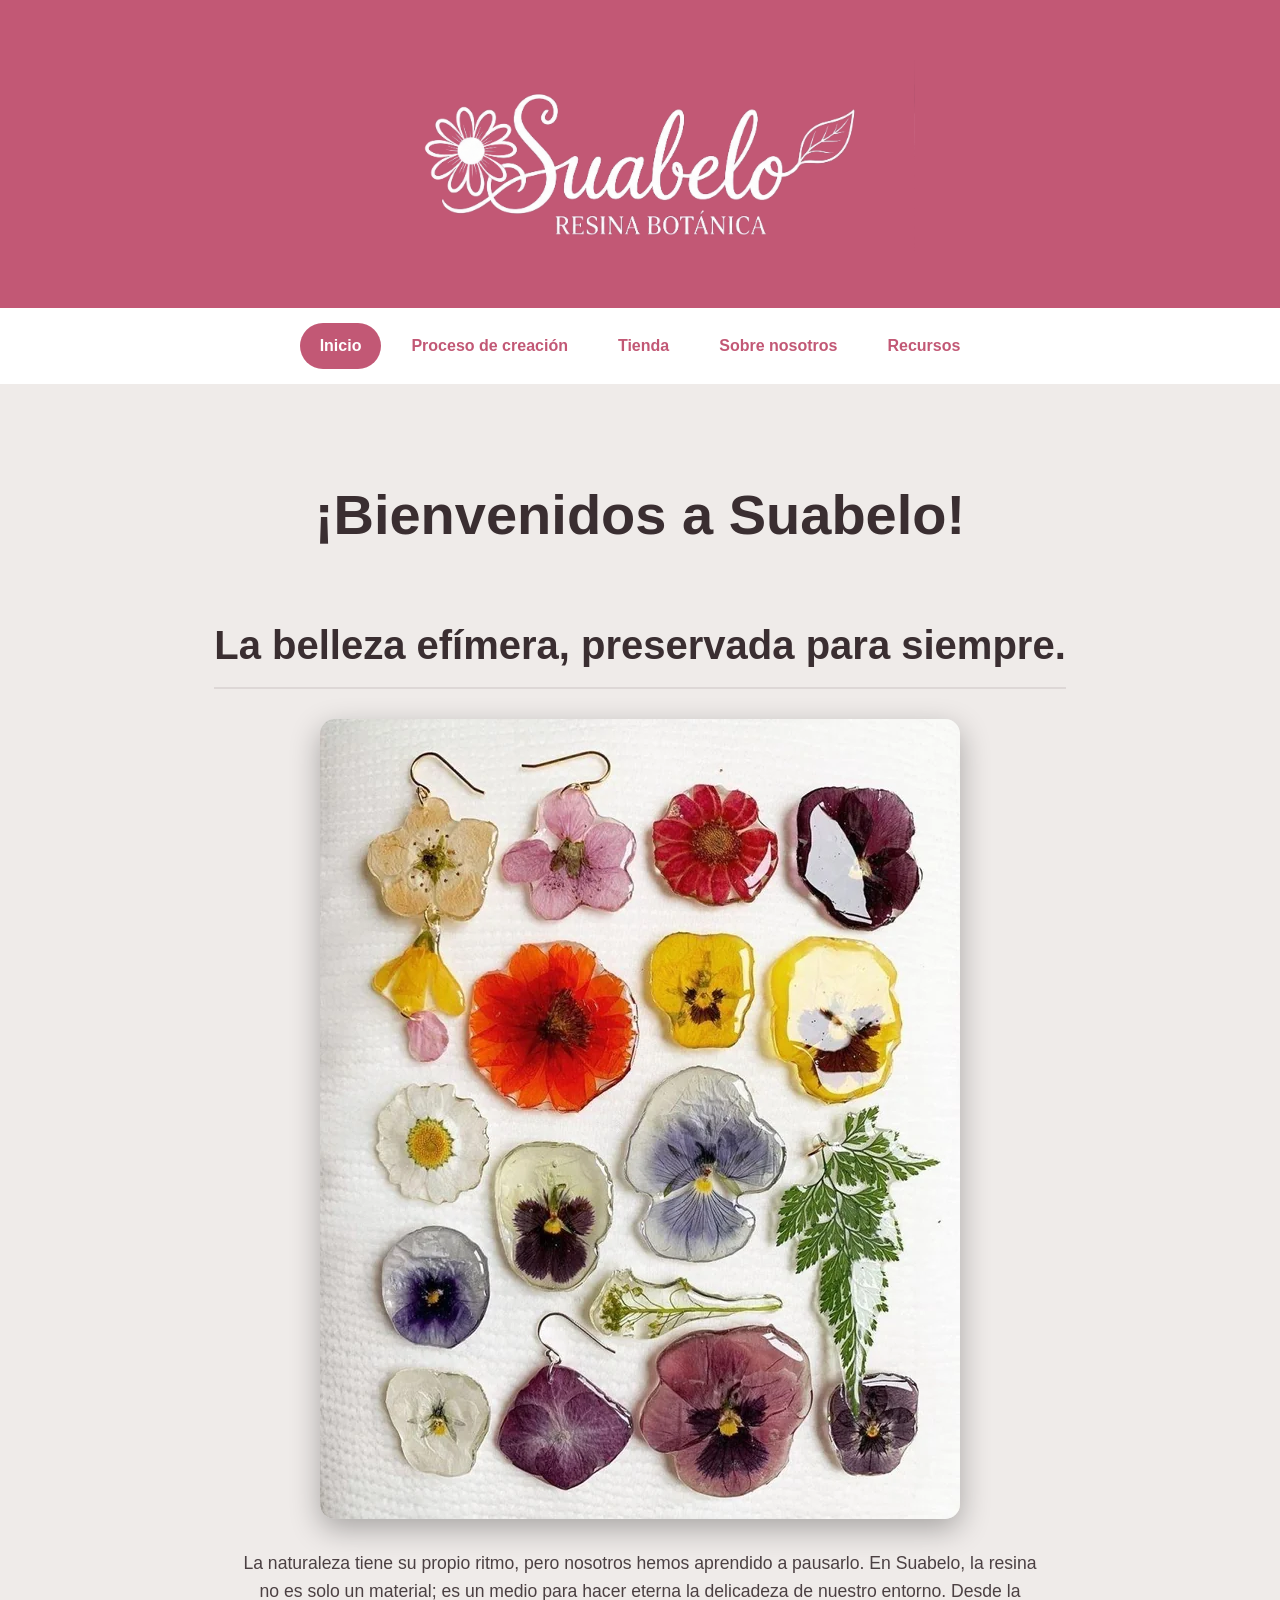
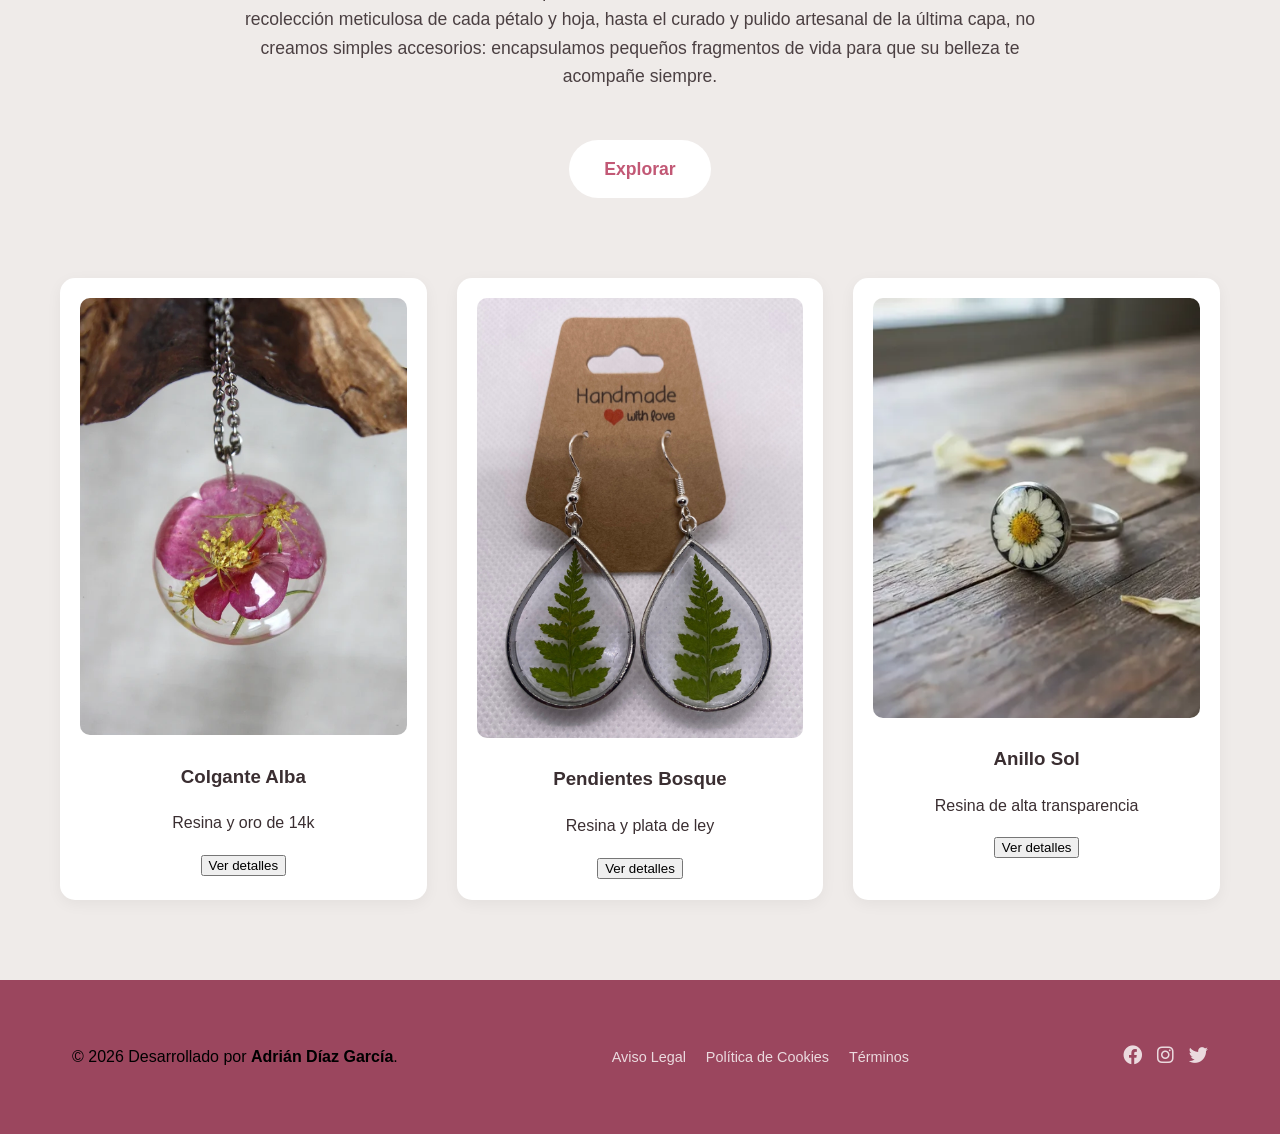
==== Web/index.html @ ef608f70 "Implementación de tienda y corrección de color" ====
<!DOCTYPE html>
<html lang="es">
    <head>
        <meta charset="UTF-8">
        <meta name="viewport" content="width=device-width, initial-scale=1.0">
        <meta name="description" content="Suabelo Resina Botánica.">
        <meta name="author" content="[T] Adrián Díaz García">
        <title>Inicio - Suabelo Resina Botánica</title>

        <link rel="stylesheet" href="css/estilos.css">
        <link rel="stylesheet" href="https://cdnjs.cloudflare.com/ajax/libs/font-awesome/6.0.0/css/all.min.css">
    </head>
    <body>
        <header>
    <img src="img/Suabelo_LOGO.png" alt="Logo_de_Suabelo" class="logo">
</header>   

    <nav class="menu_navegacion">
        <a href="index.html" class="active">Inicio</a>
        <a href="IAProcesamiento.html">Proceso de creación</a>
        <a href="img_vid_audio.html">Tienda</a>
        <a href="code.html">Sobre nosotros</a>
        <a href="recursos.html">Recursos</a>
    </nav>

        <main>
            <section class="hero-intro">
                <h1>¡Bienvenidos a Suabelo!</h1>
                <h2>La belleza efímera, preservada para siempre.</h2>
                
                <div class="hero-image">
                    <img src="img/resin-flowers.webp" alt="Representación de flores sintéticas encapsuladas en resina.">
                </div>
                
                <p>
                    La naturaleza tiene su propio ritmo, pero nosotros hemos aprendido a pausarlo. En Suabelo, la resina no es solo un material; 
                    es un medio para hacer eterna la delicadeza de nuestro entorno. Desde la recolección meticulosa de cada pétalo y hoja, 
                    hasta el curado y pulido artesanal de la última capa, no creamos simples accesorios: encapsulamos pequeños fragmentos de vida 
                    para que su belleza te acompañe siempre.
                </p>
                
                <a href="IAProcesamiento.html" class="boton-cta">Explorar</a>
            </section>

<section class="tienda-galeria">
    <div class="producto-card">
        <img src="img/colgante-rosa.webp" alt="Colgante de resina con azalea rosa">
        <h3>Colgante Alba</h3>
        <p>Resina y oro de 14k</p>
        <button>Ver detalles</button>
    </div>

    <div class="producto-card">
        <img src="img/pendientes-helecho.jpg" alt="Pendientes con mini helecho">
        <h3>Pendientes Bosque</h3>
        <p>Resina y plata de ley</p>
        <button>Ver detalles</button>
    </div>

    <div class="producto-card">
        <img src="img/anillo-margarita.webp" alt="Anillo con margarita encapsulada">
        <h3>Anillo Sol</h3>
        <p>Resina de alta transparencia</p>
        <button>Ver detalles</button>
    </div>
    
    </section>

        </main>
        
        <footer>
            <div class="footer-container">
                <div class="footer-logo">
                    <p>
                        &copy; 2026 Desarrollado por <strong>Adrián Díaz García</strong>.
                    </p>
                </div>
                
                <div class="footer-links">
                    <ul>
                        <li><a href="#">Aviso Legal</a></li>
                        <li><a href="#">Política de Cookies</a></li>
                        <li><a href="#">Términos</a></li>
                    </ul>
                </div>
                
                <div class="footer-social">
                    <a href="#" aria-label="Facebook"><i class="fab fa-facebook"></i></a>
                    <a href="#" aria-label="Instagram"><i class="fab fa-instagram"></i></a>
                    <a href="#" aria-label="Twitter"><i class="fab fa-twitter"></i></a>
                </div>
            </div>
        </footer>
    </body>
</html>
---- Web/css/estilos.css ----
/* =========================================
   ESTILOS GLOBALES
   ========================================= */
html { 
    scroll-behavior: smooth; /* Desplazamiento suave al navegar por anclas */
    height: 100%;            /* Asegura altura completa de la ventana */
}

/* VARIABLES CSS (PALETA DE COLORES) */
:root {
    --color-primary: #ffffff;         /* Blanco puro para contrastes fuertes */
    --color-bg-light: #C25875;        /* El rosa original y elegante de tu logo (Cabecera) */
    
    /* LOS NUEVOS TONOS BOTÁNICOS */
    --color-bg-main: #FAFAF8;         /* Blanco roto cálido (color lino o crema muy suave) para el fondo */
    --color-brand-muted: #EADCE0;     /* Un rosa polvo casi gris, para detalles secundarios */
    --color-text-dark: #3A2E31;       /* Gris carbón con un subtono ciruela, mucho más elegante que el negro puro */
    --color-accent: #8A9A86;          /* Un verde salvia apagado. La botánica necesita hojas, no solo flores. */
}

/* RESET BÁSICO */
* {
    box-sizing: border-box;  /* El padding y borde se incluyen en el tamaño total */
}

/* =========================================
   ESTILOS DEL BODY (CUERPO)
   ========================================= */
body { 
    font-family: Assistant, sans-serif;  /* Aplica la fuente definida en variables */
    background-color: var(--color-bg-light);   /* Color de fondo global */
    color: var(--color-text);           /* Color de texto global */
    line-height: 1.6;                 /* Altura de línea para mejor legibilidad */
    margin: 0;              /* Elimina los márgenes por defecto del navegador */
    
    /* Configuración para "Sticky Footer" (Pie de página pegado abajo) */
    min-height: 100vh;      /* Altura mínima del 100% de la ventana visible */
    display: flex;          /* Activamos el modelo de caja flexible */          
    flex-direction: column;   /* Elementos apilados verticalmente (Header, Main, Footer) */ 
    overflow-x: hidden; /* Corta por lo sano cualquier elemento que intente salirse por los lados */
}

/* ESTILOS DEL MAIN (CONTENIDO PRINCIPAL) */
main {
    flex: 1;
    background-color: #EFEBE9; /* Pon aquí el HEX del color que prefieras */
    width: 100%;
    padding-top: 40px; /* Le damos aire al h1 por arriba */
    padding-bottom: 40px;
    color: var(--color-text-dark); /* Color de texto más oscuro para mejor contraste sobre el fondo claro */
}

/* =========================================
   ESTILOS DEL HEADER (CABECERA)
   ========================================= */
header {       
    margin: 60px auto 0 auto;  /* Margen superior grande, centrado horizontal, inferior pequeño */
    max-width: 1200px;            /* Ancho máximo del contenido */
    width: 100%;                  /* Ocupa el ancho disponible */
    text-align: center;           /* Centra el texto y elementos inline */
    padding: 0 20px;              /* Espacio interno lateral */
}

h1 {
    font-size: 3.5rem;      /* Tamaño de fuente grande para el título principal */
    margin-bottom: 20px;    /* Separación inferior */
    color: var(--color-text-dark); /* Usa el color blanco definido */
}

/* MENÚ DE NAVEGACIÓN */
.menu_navegacion {
    display: flex;
    justify-content: center;
    flex-wrap: wrap;
    gap: 10px;
    align-items: center;
    padding: 15px 0; 
    background: white;
    border-radius: 0;       
    margin-top: 20px;       
    margin-bottom: 0;    
}

.menu_navegacion a {
    display: inline-block;           /* Comportamiento de bloque en línea */
    text-decoration: none;           /* Elimina el subrayado del enlace */
    color: var(--color-bg-light);    /* Color de texto morado (invertido) */
    font-weight: bold;               /* Texto en negrita */
    padding: 10px 20px;              /* Zona clicleable más amplia */
    border-radius: 50px;             /* Bordes redondeados en cada botón */
    transition: all 0.3s ease;       /* Transición suave para efectos hover */
}

.menu_navegacion a:hover { 
    background-color: var(--color-bg-light); /* Fondo morado al pasar el ratón */
    color: var(--color-primary);             /* Texto blanco al pasar el ratón */
    transform: scale(1.05);                  /* Ligero aumento de tamaño (Zoom) */
}

.menu_navegacion a.active {
    background-color: var(--color-bg-light); /* Marca visual para la página actual */
    color: var(--color-primary);
}

/* =========================================
   SECCIONES HERO (INTRODUCCIÓN)
   ========================================= */
.hero-intro {
    max-width: 900px;       /* Limita el ancho del texto para leer mejor */
    margin: 40px auto;      /* Centrado con margen vertical */
    text-align: center;     /* Texto centrado */
    padding: 0 20px;        /* Margen de seguridad lateral */
}

.hero-intro h2 {
    font-size: 2.5rem;            /* Tamaño de subtítulo */
    margin-bottom: 30px;          /* Separación inferior */
    color: var(--color-text-dark);  /* Color oscuro para mejor contraste */
    border-bottom: 2px solid rgba(58, 46, 49, 0.1); /* Línea decorativa sutil */
    padding-bottom: 10px;         /* Espacio hasta la línea */
    display: inline-block;        /* La línea ocupa solo lo que mide el texto */
}

.hero-intro p {
    font-size: 1.1rem;      /* Texto ligeramente más grande que el estándar */
    margin-bottom: 30px;    
    opacity: 0.9;           /* Ligera transparencia para jerarquía visual */
    max-width: 800px;       /* Ancho máximo del párrafo */
    margin-left: auto;      /* Centrado automático izquierda */
    margin-right: auto;     /* Centrado automático derecha */    
}

/* IMÁGENES DESTACADAS */

.logo {
    display: block;           /* La convertimos en bloque para que ocupe su propia línea */
    margin: 0 auto 30px auto; /* Centrado mágico: 'auto' a los lados empuja la imagen al centro */
    max-width: 550px;         /* Cambia este 250px hasta que el logo tenga el tamaño que buscas */
    height: auto;             /* Mantiene la proporción original para que no se deforme */
}

.hero-image {
    display: flex;              /* Flexbox para centrar la imagen */
    justify-content: center;    /* Centrado horizontal */
    width: 100%;                
    margin-bottom: 30px;        /* Espacio debajo de la imagen */
}

.hero-image img {
    max-width: 100%;        /* La imagen nunca será más ancha que su contenedor (Responsive) */
    height: auto;           /* Mantiene la proporción de aspecto */
    border-radius: 15px;    /* Bordes redondeados */
    box-shadow: 0 10px 30px rgba(0,0,0,0.3); /* Sombra difusa para dar profundidad */
}

/* =========================================
   LISTAS DE MODELOS (TARJETAS DE IA)
   ========================================= */
.model-list {
    list-style: none; /* Elimina los puntos (bullets) de la lista principal */
    padding: 0;       /* Elimina el padding por defecto */
    text-align: left; /* Alinea el texto a la izquierda para mejor lectura */
}

/* Estilo individual de cada tarjeta/item */
.model-list > li {
    background: rgba(255, 255, 255, 0.05); /* Fondo blanco semitransparente */
    border-radius: 15px;                   /* Bordes redondeados */
    padding: 30px;                         /* Espacio interno */
    margin-bottom: 40px;                   /* Separación entre tarjetas */
    border: 1px solid rgba(255,255,255,0.1); /* Borde muy sutil */
}

.model-list h3 {
    text-align: center; /* Título de la IA centrado */
    color: #ffd700;     /* Color dorado para destacar */
    font-size: 1.8rem;  
    margin-top: 0;
    margin-bottom: 1rem;
}

.model-list ol {
    margin-left: 20px; /* Sangría para la lista numerada interna */
}

.model-list ol li {
    margin-bottom: 10px; /* Separación entre características */
}

/* =========================================
   LISTAS DE RECURSOS (CAJA BLANCA)
   ========================================= */
.link-list, .videos-list {
    background: white;           /* Fondo blanco sólido */
    border-radius: 20px;         /* Bordes redondeados */
    padding: 30px 50px;          /* Espacio interno generoso */
    width: fit-content;          /* La caja se ajusta al contenido */
    max-width: 100%;             /* No desborda en móviles */
    margin: 0 auto 40px auto;    /* Centrado horizontal */
    text-align: left;            /* Texto alineado a la izquierda */
    color: var(--color-bg-light); /* Texto morado oscuro (contraste sobre blanco) */
}

.link-list h3, .videos-list h3 {
    color: var(--color-bg-light); /* Títulos en morado */
}

.link-list ol, .videos-list ol {
    padding-left: 20px; /* Sangría de la lista */
}

.link-list li, .videos-list li {
    margin-bottom: 15px; /* Separación entre enlaces */
    color: var(--color-bg-light);
}

.link-list a, .videos-list a {
    color: var(--color-bg-light); /* Enlaces en morado */
    font-weight: bold;            /* Negrita */
    text-decoration: underline;   /* Subrayado */
}

.link-list a:hover, .videos-list a:hover {
    color: #d900ff; /* Cambio de color al pasar el ratón (Feedback) */
}

/* =========================================
   BOTONES (CTA - Call To Action)
   ========================================= */
.boton-cta {
    display: inline-block;          /* Comportamiento de botón */
    padding: 15px 35px;             /* Tamaño del botón */
    background-color: var(--color-primary); /* Fondo blanco */
    color: var(--color-bg-light);           /* Texto morado */
    text-decoration: none;          /* Sin subrayado */
    font-weight: bold;              
    font-size: 1.1rem;
    border-radius: 50px;            /* Forma de píldora */
    transition: transform 0.2s ease, box-shadow 0.2s ease; /* Animación */
    margin-top: 20px;
}

.boton-cta:hover {
    transform: scale(1.05); /* Efecto pop/zoom */
    box-shadow: 0 0 20px rgba(255,255,255,0.5); /* Resplandor exterior */
}

/* EL CONTENEDOR PRINCIPAL (La estantería) */
.tienda-galeria {
    display: grid;
    /* ESTA ES LA LÍNEA MÁGICA: */
    grid-template-columns: repeat(auto-fit, minmax(250px, 1fr)); 
    gap: 30px; /* El espacio exacto entre cada tarjeta de producto */
    
    padding: 40px 20px;
    max-width: 1200px; /* Para que no se estire hasta el infinito en pantallas gigantes */
    margin: 0 auto;    /* Lo centramos */
}

/* LAS TARJETAS (Las vitrinas individuales) */
.producto-card {
    background: white;
    border-radius: 15px;
    padding: 20px;
    text-align: center;
    box-shadow: 0 4px 15px rgba(0,0,0,0.05); /* Una sombra muy suave y elegante */
    transition: transform 0.3s ease;
}

/* Para que la imagen del producto no se salga de su tarjeta */
.producto-card img {
    max-width: 100%;
    border-radius: 10px;
    height: auto;
}

/* Un pequeño efecto al pasar el ratón */
.producto-card:hover {
    transform: translateY(-10px); /* La tarjeta "levita" un poco hacia arriba */
}

/* =========================================
   PIE DE PÁGINA (FOOTER)
   ========================================= */
footer { 
    background-color: rgba(0,0,0,0.2); /* Fondo ligeramente más oscuro */
    padding: 3rem 0;                   /* Altura del footer */
    margin-top: auto;                  /* Empuja hacia abajo si sobra espacio */
} 

.footer-container { 
    max-width: 1200px;           /* Ancho máximo contenido */
    margin: 0 auto;              /* Centrado */
    display: flex;               /* Flexbox para columnas */
    justify-content: space-between; /* Distribución espaciada */
    align-items: center;         /* Alineación vertical */
    padding: 0 2rem; 
    flex-wrap: wrap;             /* Adaptable a móviles */
    gap: 20px;
} 

/* Enlaces del Footer */
.footer-links ul {
    list-style: none;   /* Sin puntos */
    padding: 0;
    margin: 0;
    display: flex;      /* Enlaces en horizontal */
    gap: 20px;          /* Separación */
}

.footer-links a, .footer-social a {
    color: var(--color-primary); /* Texto blanco */
    text-decoration: none;
    font-size: 0.9rem;
    opacity: 0.8;               /* Un poco transparente por defecto */
    transition: opacity 0.3s;
}

.footer-links a:hover, .footer-social a:hover {
    opacity: 1;                 /* Totalmente visible al pasar ratón */
    text-decoration: underline;
}

/* Redes Sociales */
.footer-social {
    display: flex;
    gap: 15px; /* Separación entre iconos */
}

.footer-social i {
    font-size: 1.2rem; /* Tamaño de iconos */
}
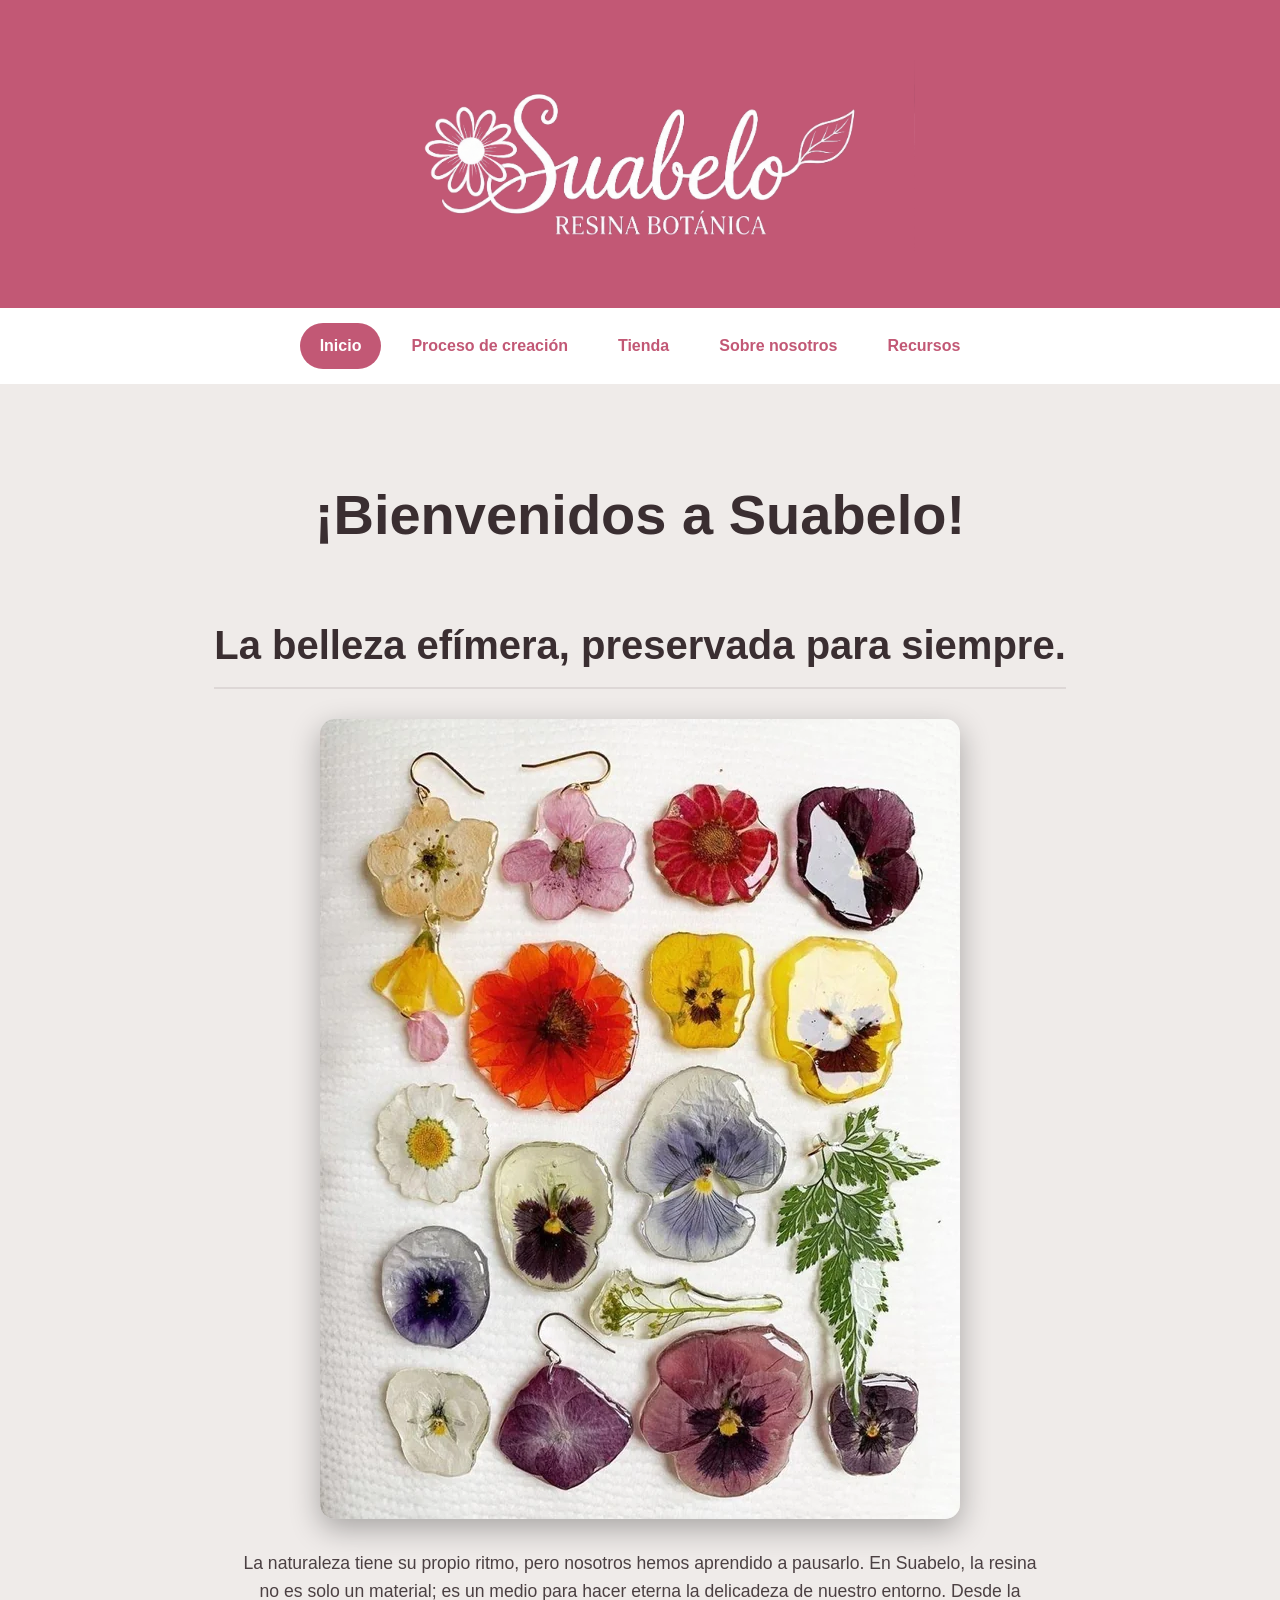
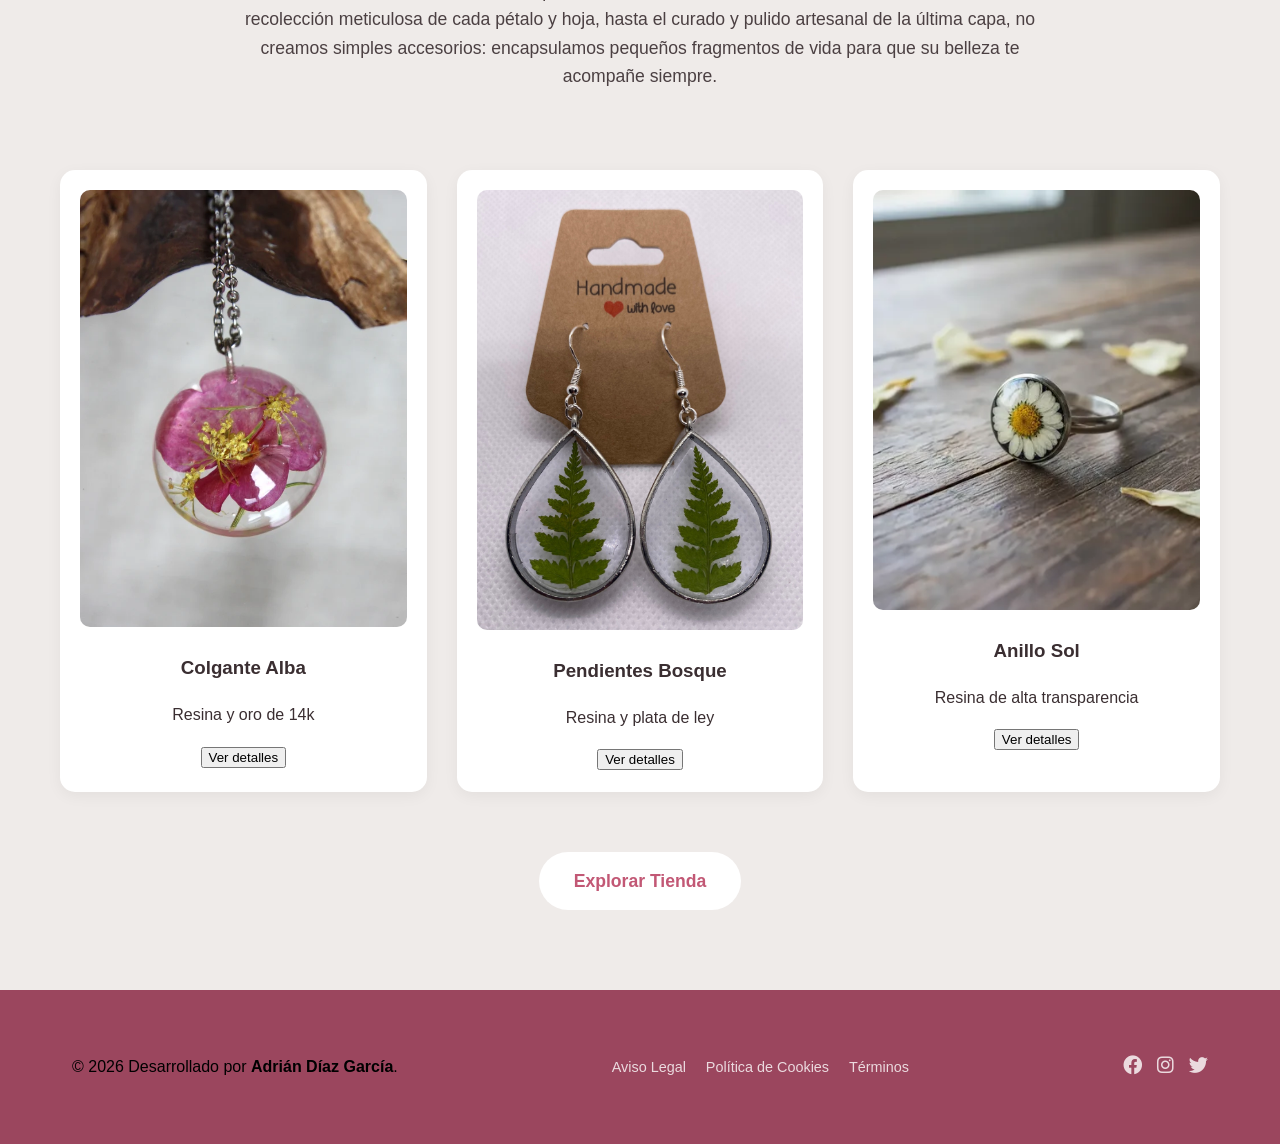
==== commit 54d96eb5: "Reubicacion de boton de accion hacia tienda" ====
--- a/Web/index.html
+++ b/Web/index.html
@@ -39,33 +39,32 @@
                     para que su belleza te acompañe siempre.
                 </p>
                 
-                <a href="IAProcesamiento.html" class="boton-cta">Explorar</a>
             </section>
 
-<section class="tienda-galeria">
-    <div class="producto-card">
-        <img src="img/colgante-rosa.webp" alt="Colgante de resina con azalea rosa">
-        <h3>Colgante Alba</h3>
-        <p>Resina y oro de 14k</p>
-        <button>Ver detalles</button>
-    </div>
+            <section class="tienda-galeria">
+                <div class="producto-card">
+                    <img src="img/colgante-rosa.webp" alt="Colgante de resina con azalea rosa">
+                    <h3>Colgante Alba</h3>
+                    <p>Resina y oro de 14k</p>
+                    <button>Ver detalles</button>
+                </div>
 
-    <div class="producto-card">
-        <img src="img/pendientes-helecho.jpg" alt="Pendientes con mini helecho">
-        <h3>Pendientes Bosque</h3>
-        <p>Resina y plata de ley</p>
-        <button>Ver detalles</button>
-    </div>
+                <div class="producto-card">
+                    <img src="img/pendientes-helecho.jpg" alt="Pendientes con mini helecho">
+                    <h3>Pendientes Bosque</h3>
+                    <p>Resina y plata de ley</p>
+                    <button>Ver detalles</button>
+                </div>
 
-    <div class="producto-card">
-        <img src="img/anillo-margarita.webp" alt="Anillo con margarita encapsulada">
-        <h3>Anillo Sol</h3>
-        <p>Resina de alta transparencia</p>
-        <button>Ver detalles</button>
-    </div>
-    
-    </section>
+                <div class="producto-card">
+                    <img src="img/anillo-margarita.webp" alt="Anillo con margarita encapsulada">
+                    <h3>Anillo Sol</h3>
+                    <p>Resina de alta transparencia</p>
+                    <button>Ver detalles</button>
+                </div>
+            </section>
 
+            <a href="IAProcesamiento.html" class="boton-cta">Explorar Tienda</a>
         </main>
         
         <footer>
--- a/Web/css/estilos.css
+++ b/Web/css/estilos.css
@@ -228,7 +228,10 @@
    BOTONES (CTA - Call To Action)
    ========================================= */
 .boton-cta {
-    display: inline-block;          /* Comportamiento de botón */
+    display: block;             /* Deja de ser texto y se convierte en un bloque estructural */
+    width: fit-content;         /* Evita que el bloque ocupe toda la pantalla de lado a lado */
+    margin: 40px auto;          /* Centrado mágico: empuja igual desde la izquierda y la derecha */
+
     padding: 15px 35px;             /* Tamaño del botón */
     background-color: var(--color-primary); /* Fondo blanco */
     color: var(--color-bg-light);           /* Texto morado */
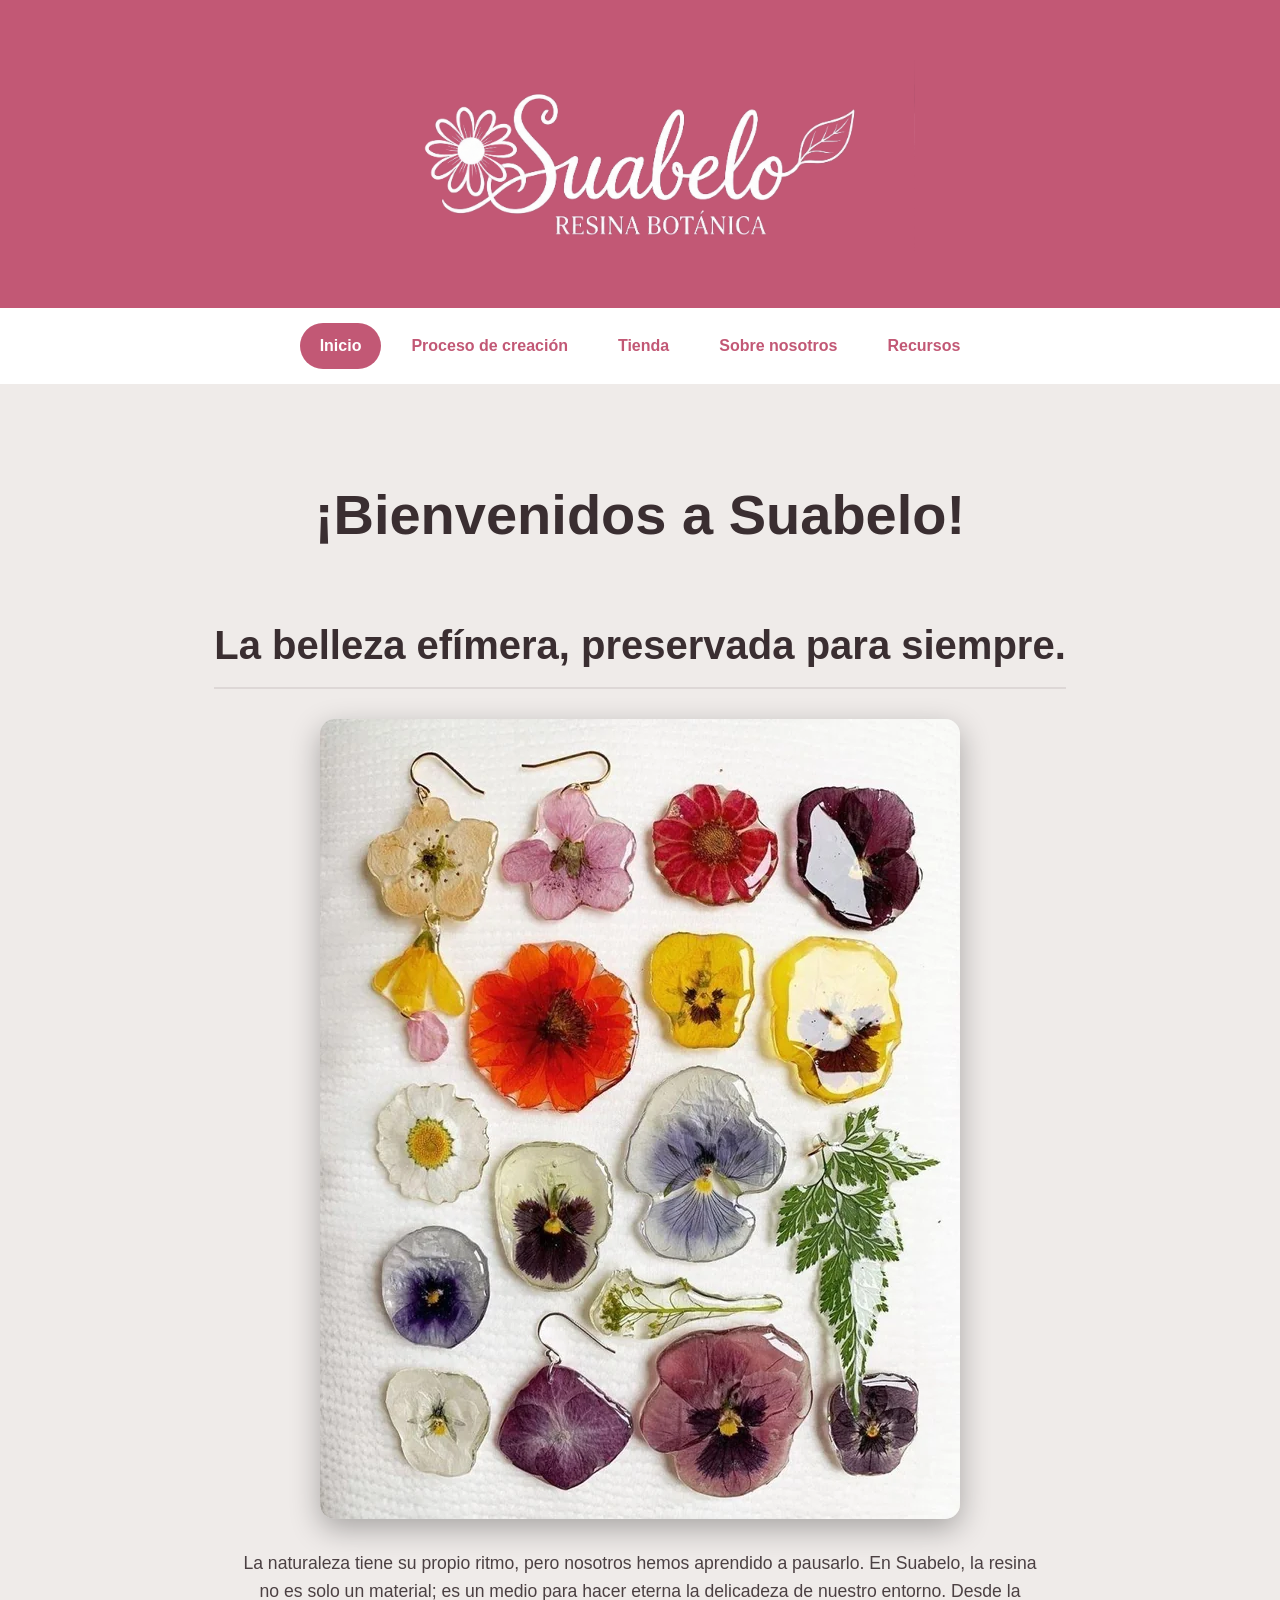
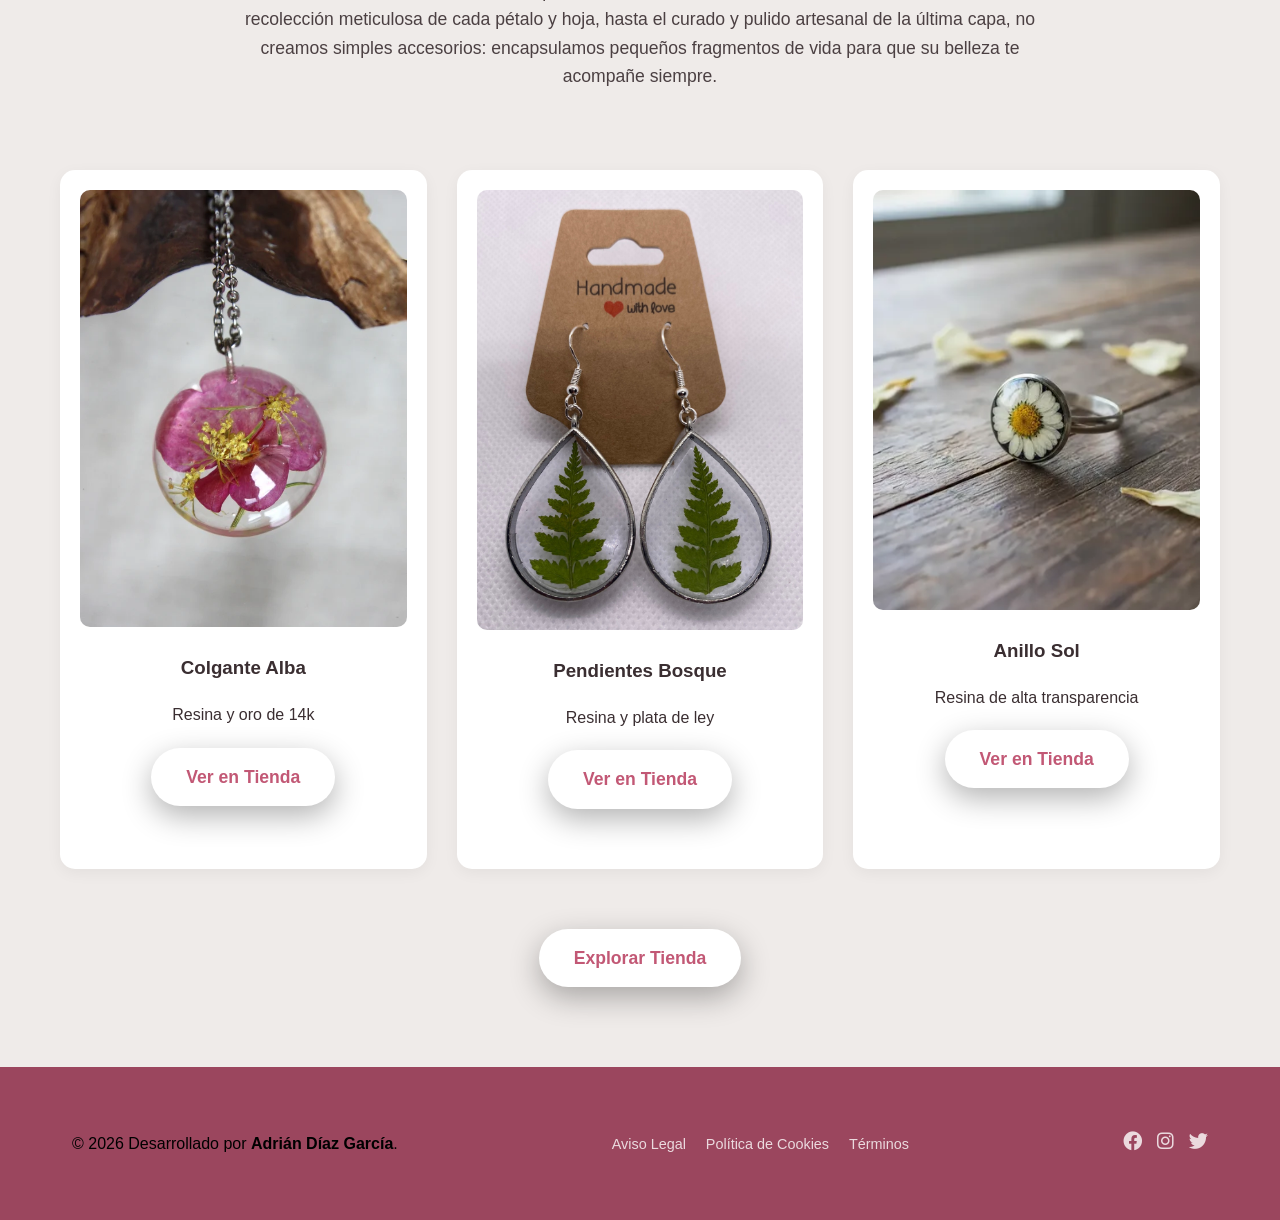
==== commit 83e82615: "Reestructuración de menú y logo en la web" ====
--- a/Web/index.html
+++ b/Web/index.html
@@ -17,9 +17,9 @@
 
     <nav class="menu_navegacion">
         <a href="index.html" class="active">Inicio</a>
-        <a href="IAProcesamiento.html">Proceso de creación</a>
-        <a href="img_vid_audio.html">Tienda</a>
-        <a href="code.html">Sobre nosotros</a>
+        <a href="procesocreativo.html">Proceso de creación</a>
+        <a href="tienda.html">Tienda</a>
+        <a href="sobrenosotros.html">Sobre nosotros</a>
         <a href="recursos.html">Recursos</a>
     </nav>
 
@@ -46,25 +46,25 @@
                     <img src="img/colgante-rosa.webp" alt="Colgante de resina con azalea rosa">
                     <h3>Colgante Alba</h3>
                     <p>Resina y oro de 14k</p>
-                    <button>Ver detalles</button>
+                    <a href="tienda.html" class="boton-cta">Ver en Tienda</a>
                 </div>
 
                 <div class="producto-card">
                     <img src="img/pendientes-helecho.jpg" alt="Pendientes con mini helecho">
                     <h3>Pendientes Bosque</h3>
                     <p>Resina y plata de ley</p>
-                    <button>Ver detalles</button>
+                    <a href="tienda.html" class="boton-cta">Ver en Tienda</a>
                 </div>
 
                 <div class="producto-card">
                     <img src="img/anillo-margarita.webp" alt="Anillo con margarita encapsulada">
                     <h3>Anillo Sol</h3>
                     <p>Resina de alta transparencia</p>
-                    <button>Ver detalles</button>
+                    <a href="tienda.html" class="boton-cta">Ver en Tienda</a>
                 </div>
             </section>
 
-            <a href="IAProcesamiento.html" class="boton-cta">Explorar Tienda</a>
+            <a href="tienda.html" class="boton-cta">Explorar Tienda</a>
         </main>
         
         <footer>
--- a/Web/css/estilos.css
+++ b/Web/css/estilos.css
@@ -241,11 +241,15 @@
     border-radius: 50px;            /* Forma de píldora */
     transition: transform 0.2s ease, box-shadow 0.2s ease; /* Animación */
     margin-top: 20px;
+    box-shadow: 0 10px 30px rgba(0,0,0,0.3); /* Sombra difusa para dar profundidad */
 }
 
 .boton-cta:hover {
+    background-color: var(--color-bg-light); /* Fondo morado al pasar el ratón */
+    color: var(--color-primary);             /* Texto blanco al pasar el ratón */
     transform: scale(1.05); /* Efecto pop/zoom */
     box-shadow: 0 0 20px rgba(255,255,255,0.5); /* Resplandor exterior */
+    
 }
 
 /* EL CONTENEDOR PRINCIPAL (La estantería) */
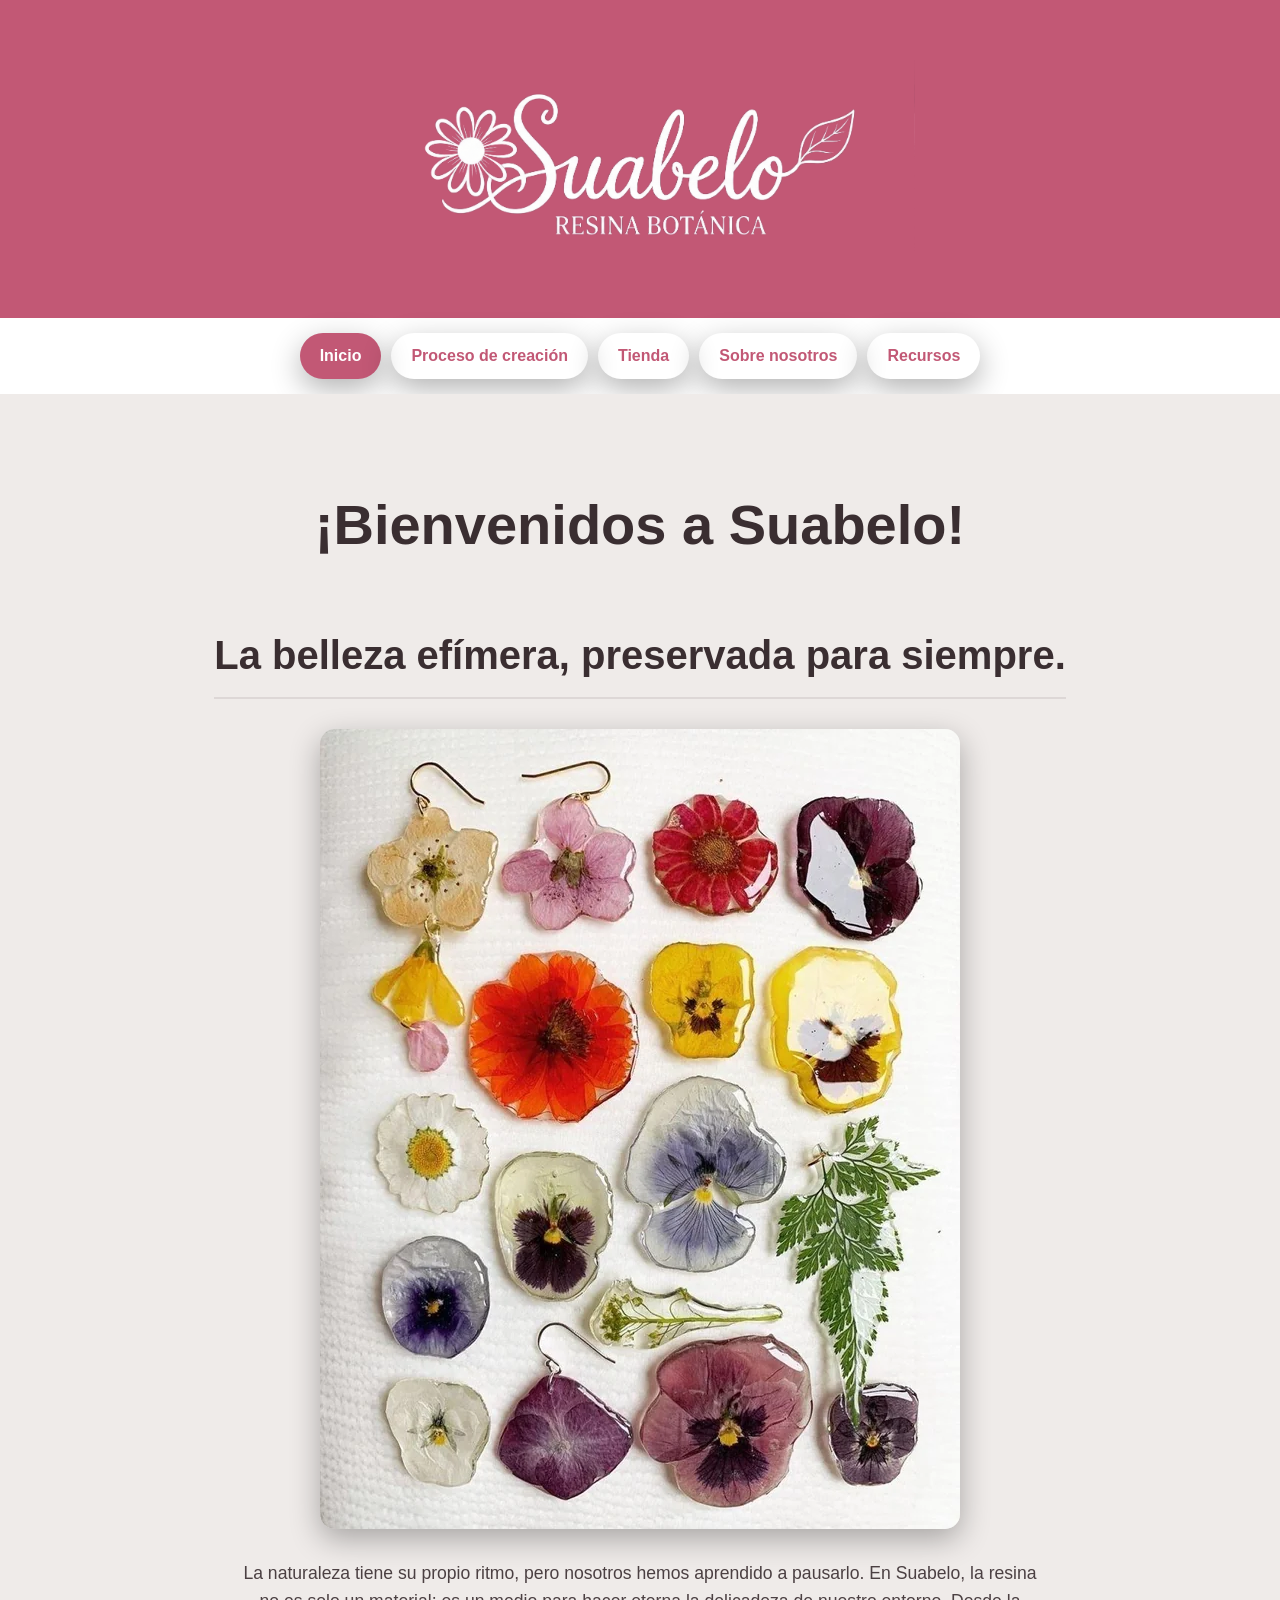
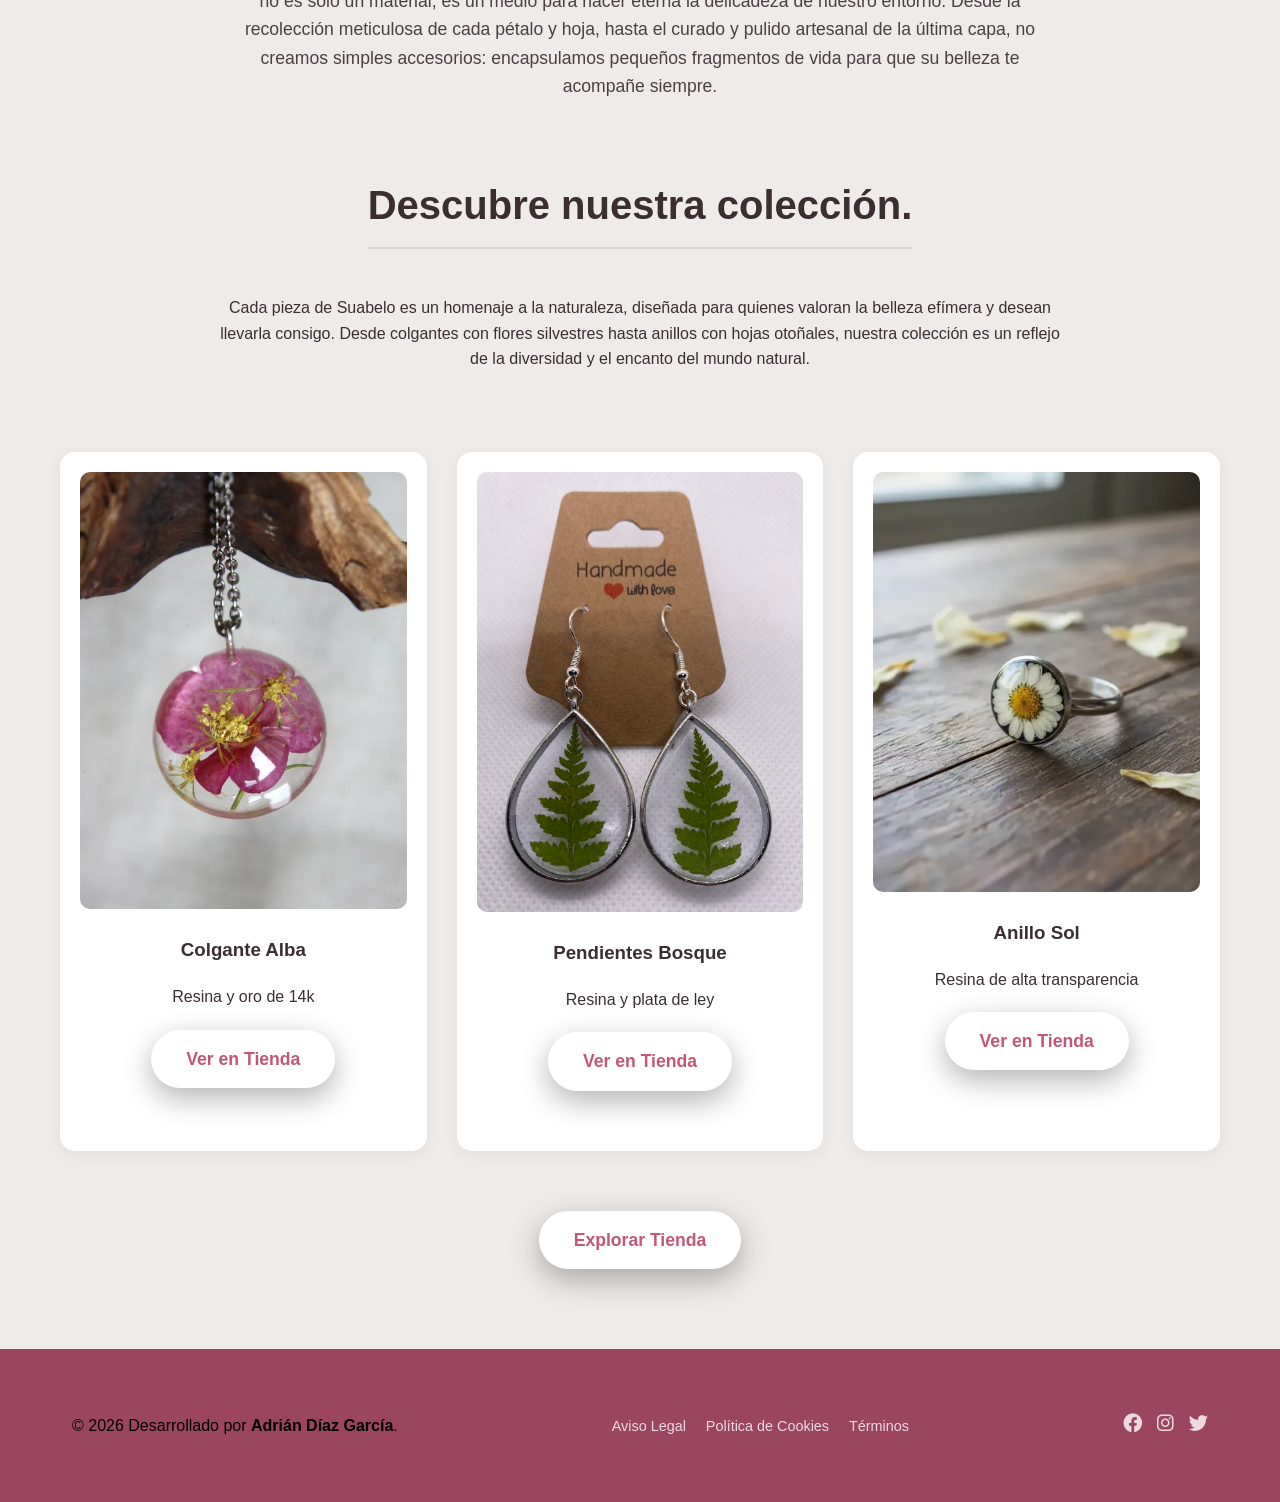
==== commit 431645b0: "Ampliando el inicio" ====
--- a/Web/index.html
+++ b/Web/index.html
@@ -40,7 +40,13 @@
                 </p>
                 
             </section>
-
+            <section class="hero-tienda">
+                <h2>Descubre nuestra colección.</h2>
+                <p>
+                    Cada pieza de Suabelo es un homenaje a la naturaleza, diseñada para quienes valoran la belleza efímera y desean llevarla consigo. 
+                    Desde colgantes con flores silvestres hasta anillos con hojas otoñales, nuestra colección es un reflejo de la diversidad y el encanto del mundo natural.
+                </p>
+            </section>
             <section class="tienda-galeria">
                 <div class="producto-card">
                     <img src="img/colgante-rosa.webp" alt="Colgante de resina con azalea rosa">
--- a/Web/css/estilos.css
+++ b/Web/css/estilos.css
@@ -77,7 +77,7 @@
     padding: 15px 0; 
     background: white;
     border-radius: 0;       
-    margin-top: 20px;       
+    margin-top: 30px;       
     margin-bottom: 0;    
 }
 
@@ -88,7 +88,8 @@
     font-weight: bold;               /* Texto en negrita */
     padding: 10px 20px;              /* Zona clicleable más amplia */
     border-radius: 50px;             /* Bordes redondeados en cada botón */
-    transition: all 0.3s ease;       /* Transición suave para efectos hover */
+    transition: transform 0.2s ease, box-shadow 0.2s ease; /* Animación */
+    box-shadow: 0 10px 30px rgba(0,0,0,0.3); /* Sombra difusa para dar profundidad */
 }
 
 .menu_navegacion a:hover { 
@@ -128,6 +129,22 @@
     max-width: 800px;       /* Ancho máximo del párrafo */
     margin-left: auto;      /* Centrado automático izquierda */
     margin-right: auto;     /* Centrado automático derecha */    
+}
+
+.hero-tienda {
+    max-width: 900px;       /* Limita el ancho del texto para leer mejor */
+    margin: 40px auto;      /* Centrado con margen vertical */
+    text-align: center;     /* Texto centrado */
+    padding: 0 20px;        /* Margen de seguridad lateral */
+}
+
+.hero-tienda h2 {
+    font-size: 2.5rem;            /* Tamaño de subtítulo */
+    margin-bottom: 30px;          /* Separación inferior */
+    color: var(--color-text-dark);  /* Color oscuro para mejor contraste */
+    border-bottom: 2px solid rgba(58, 46, 49, 0.1); /* Línea decorativa sutil */
+    padding-bottom: 10px;         /* Espacio hasta la línea */
+    display: inline-block;        /* La línea ocupa solo lo que mide el texto */
 }
 
 /* IMÁGENES DESTACADAS */
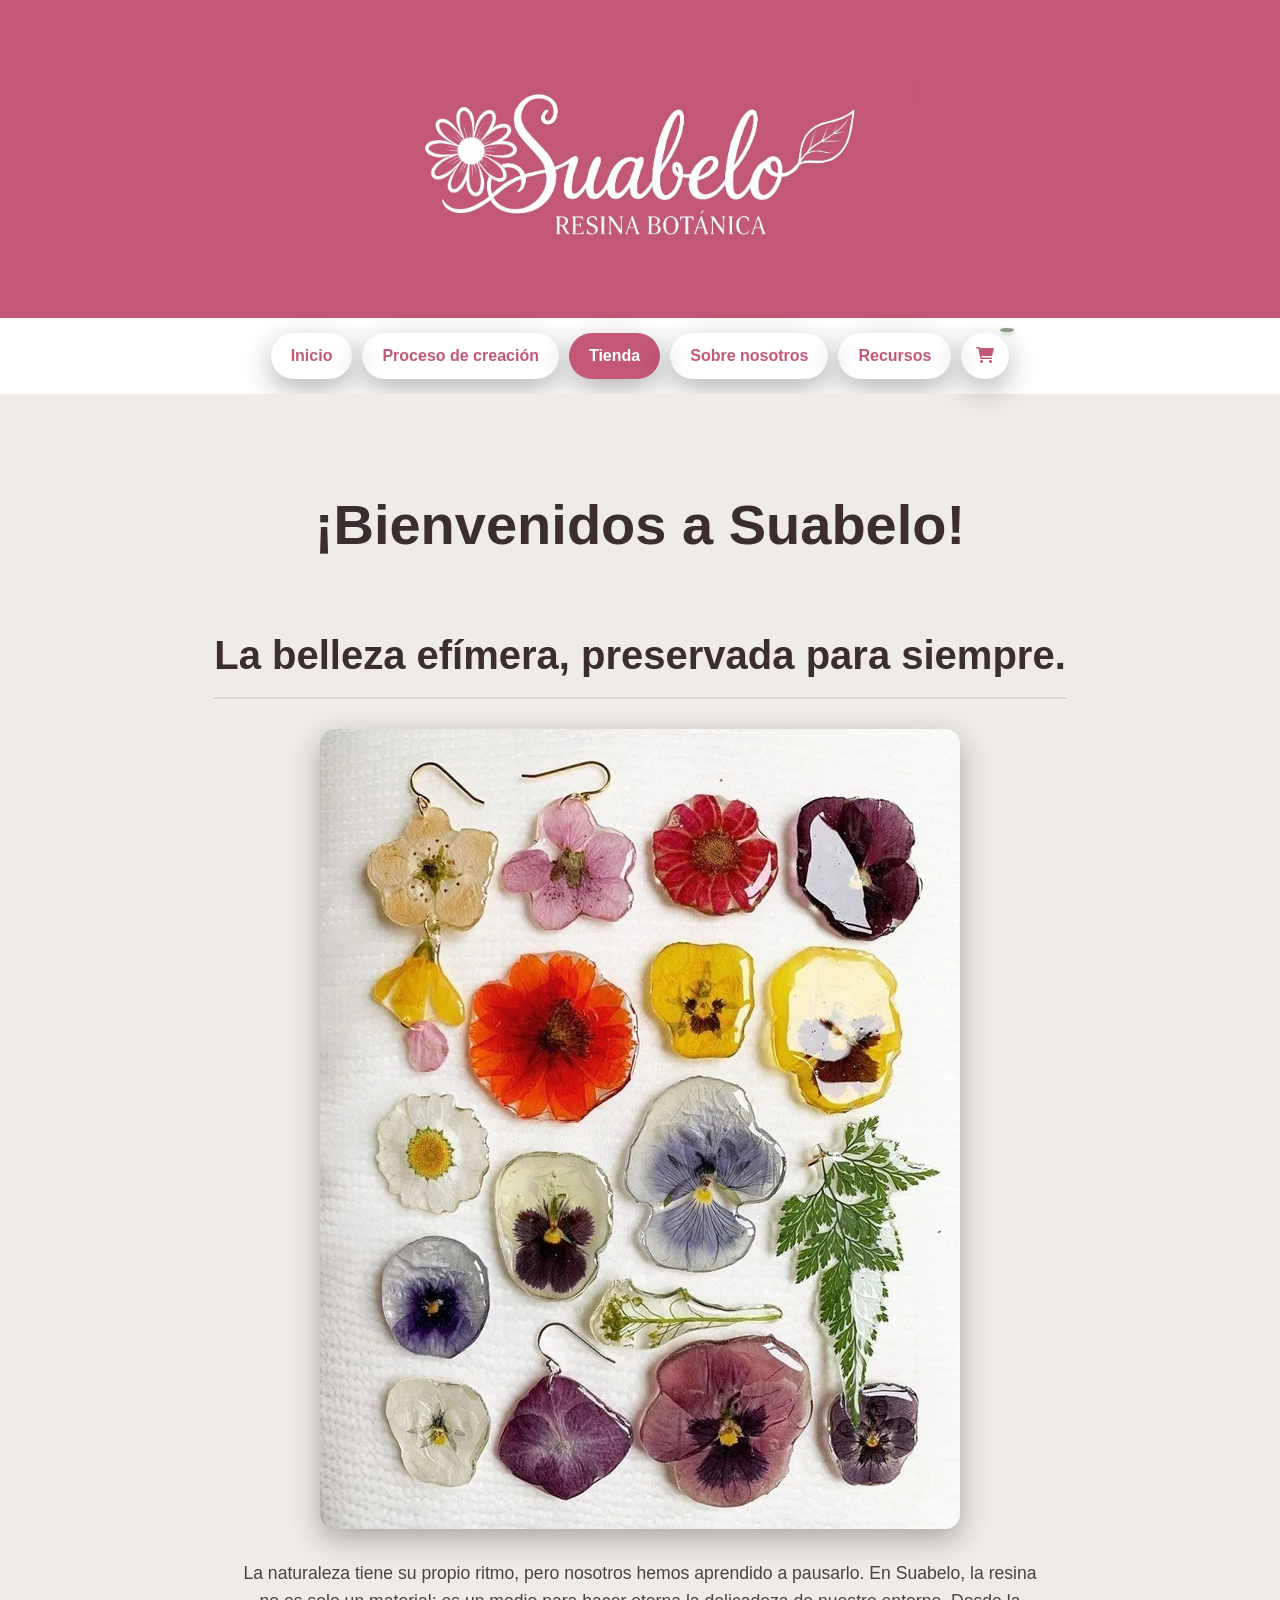
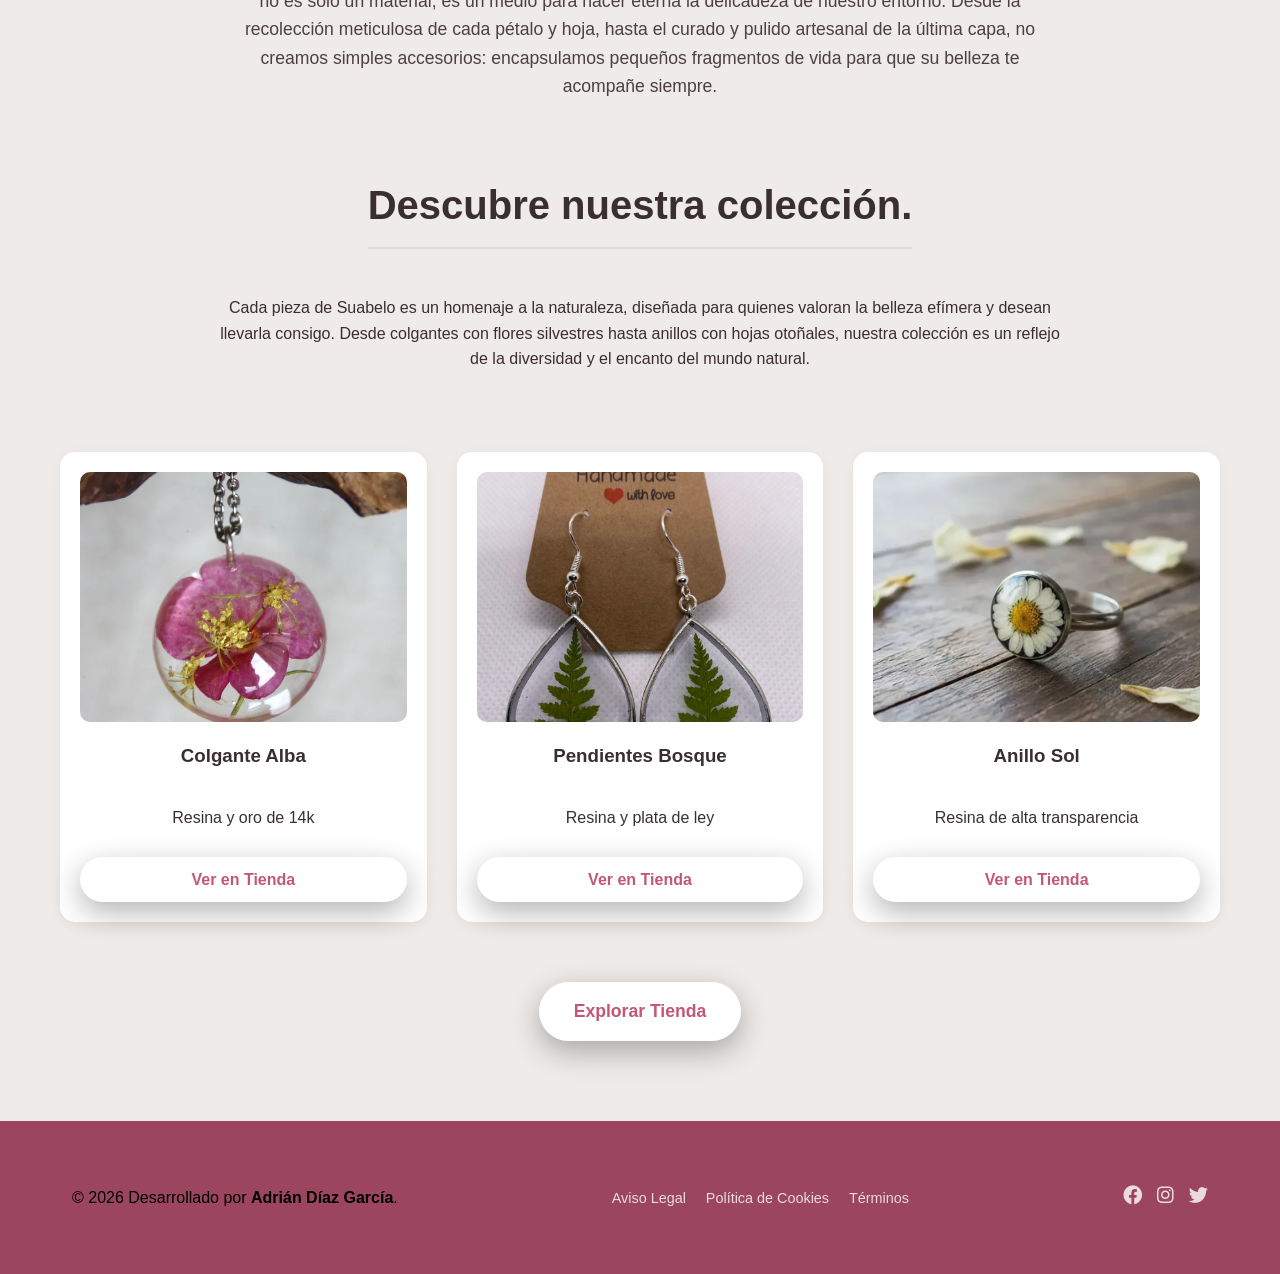
==== commit f3bf1d04: "Impl. Visual Carrito y Filtros" ====
--- a/Web/index.html
+++ b/Web/index.html
@@ -12,16 +12,19 @@
     </head>
     <body>
         <header>
-    <img src="img/Suabelo_LOGO.png" alt="Logo_de_Suabelo" class="logo">
-</header>   
+            <img src="img/Suabelo_LOGO.png" alt="Logo_de_Suabelo" class="logo">
+        </header>   
 
-    <nav class="menu_navegacion">
-        <a href="index.html" class="active">Inicio</a>
-        <a href="procesocreativo.html">Proceso de creación</a>
-        <a href="tienda.html">Tienda</a>
-        <a href="sobrenosotros.html">Sobre nosotros</a>
-        <a href="recursos.html">Recursos</a>
-    </nav>
+        <nav class="menu_navegacion">
+            <a href="index.html">Inicio</a>
+            <a href="procesocreativo.html">Proceso de creación</a>
+            <a href="tienda.html" class="active">Tienda</a>
+            <a href="sobrenosotros.html">Sobre nosotros</a>
+            <a href="recursos.html">Recursos</a>
+            <a href="carrito.html" class="enlace-carrito" aria-label="Ver carrito de la compra">
+            <i class="fas fa-shopping-cart"></i>
+                <span class="badge-carrito"></span> </a>
+        </nav>
 
         <main>
             <section class="hero-intro">
--- a/Web/css/estilos.css
+++ b/Web/css/estilos.css
@@ -147,6 +147,22 @@
     display: inline-block;        /* La línea ocupa solo lo que mide el texto */
 }
 
+.tienda-header {
+    max-width: 900px;       /* Limita el ancho del texto para leer mejor */
+    margin: 40px auto;      /* Centrado con margen vertical */
+    text-align: center;     /* Texto centrado */
+    padding: 0 20px;        /* Margen de seguridad lateral */
+}
+
+.tienda-header h2 {
+    font-size: 1.8rem;            /* Tamaño de subtítulo */
+    margin-bottom: 30px;          /* Separación inferior */
+    color: var(--color-text-dark);  /* Color oscuro para mejor contraste */
+    border-bottom: 2px solid rgba(58, 46, 49, 0.1); /* Línea decorativa sutil */
+    padding-bottom: 10px;         /* Espacio hasta la línea */
+    display: inline-block;        /* La línea ocupa solo lo que mide el texto */
+}
+
 /* IMÁGENES DESTACADAS */
 
 .logo {
@@ -282,20 +298,27 @@
 }
 
 /* LAS TARJETAS (Las vitrinas individuales) */
+/* DOMANDO A LAS IMÁGENES REBELDES */
+.producto-card img {
+    width: 100%;
+    height: 250px; /* Forzamos una altura fija para todas */
+    object-fit: cover; /* Hace que la imagen llene el espacio sin deformarse, recortando lo sobrante */
+    border-radius: 10px;
+}
+
+/* ALINEACIÓN PERFECTA DEL CONTENIDO */
 .producto-card {
     background: white;
     border-radius: 15px;
     padding: 20px;
     text-align: center;
-    box-shadow: 0 4px 15px rgba(0,0,0,0.05); /* Una sombra muy suave y elegante */
+    box-shadow: 0 4px 15px rgba(0,0,0,0.05);
     transition: transform 0.3s ease;
-}
-
-/* Para que la imagen del producto no se salga de su tarjeta */
-.producto-card img {
-    max-width: 100%;
-    border-radius: 10px;
-    height: auto;
+    /* Añadimos Flexbox a la tarjeta para empujar el botón siempre al fondo */
+    display: flex;
+    flex-direction: column;
+    justify-content: space-between;
+    height: 100%; 
 }
 
 /* Un pequeño efecto al pasar el ratón */
@@ -353,4 +376,182 @@
 
 .footer-social i {
     font-size: 1.2rem; /* Tamaño de iconos */
+}
+
+/* =========================================
+   ESTRUCTURA DE LA TIENDA (LAYOUT)
+   ========================================= */
+.contenedor-tienda {
+    display: flex;
+    gap: 30px;
+    max-width: 95%; /* Para que no se estire demasiado en pantallas gigantes */
+    margin: 0 auto;
+    padding: 0 20px;
+    align-items: flex-start; /* Evita que la barra lateral se estire verticalmente */
+}
+
+/* =========================================
+   BARRA LATERAL DE FILTROS
+   ========================================= */
+.filtros-tienda {
+    flex: 0 0 250px; /* Ancho fijo para la barra lateral */
+    background: white;
+    padding: 25px;
+    border-radius: 15px;
+    box-shadow: 0 4px 15px rgba(0,0,0,0.05);
+}
+
+.filtros-tienda h3 {
+    margin-top: 0;
+    color: var(--color-bg-light);
+    border-bottom: 2px solid var(--color-brand-muted);
+    padding-bottom: 10px;
+}
+
+.filtros-tienda ul {
+    list-style: none;
+    padding: 0;
+    margin: 0;
+}
+
+.filtros-tienda li {
+    margin-bottom: 10px;
+}
+
+.filtros-tienda a {
+    text-decoration: none;
+    color: var(--color-text-dark);
+    display: block;
+    padding: 8px 10px;
+    border-radius: 8px;
+    transition: background-color 0.2s, color 0.2s;
+}
+
+.filtros-tienda a:hover, .filtros-tienda a.filtro-activo {
+    background-color: var(--color-brand-muted);
+    color: var(--color-text-dark);
+    font-weight: bold;
+}
+
+/* =========================================
+   AJUSTES PARA LA GALERÍA DENTRO DE LA TIENDA
+   ========================================= */
+/* Sobrescribimos ligeramente tu .tienda-galeria para que encaje junto a los filtros */
+.contenedor-tienda .tienda-galeria {
+    max-width: none; /* Quitamos el límite de ancho para que se adapte al espacio disponible */
+    padding: 0; /* Quitamos el padding extra porque el contenedor ya lo tiene */
+    margin: 0; 
+}
+
+/* Estilo para el precio */
+.precio {
+    font-size: 1.3rem;
+    font-weight: bold;
+    color: var(--color-accent); /* Usamos el verde salvia apagado */
+    margin: 10px 0;
+}
+
+/* Ajuste del botón CTA dentro de la tarjeta de producto */
+.producto-card .boton-cta {
+    margin: 10px auto 0 auto;
+    padding: 10px 20px;
+    font-size: 1rem;
+    width: 100%; /* El botón ocupa el ancho de la tarjeta */
+}
+
+/* Cabecera de la tienda más compacta */
+.tienda-header {
+    max-width: 800px;       
+    margin: 10px auto 30px auto; /* Reducimos el margen superior e inferior drásticamente */
+    text-align: center;     
+    padding: 0 20px;        
+}
+
+.tienda-header h1 {
+    font-size: 2.2rem; /* Ligeramente más pequeño que el H1 del inicio */
+    margin-bottom: 10px; /* Acercamos el título al texto descriptivo */
+}
+
+/* Nueva clase para el texto descriptivo */
+.tienda-descripcion {
+    font-size: 1.1rem;
+    color: var(--color-text-dark);  
+    border-bottom: 1px solid rgba(58, 46, 49, 0.1); /* Línea más fina */
+    padding-bottom: 15px;         
+    display: inline-block;        
+    opacity: 0.8; /* Le quitamos un poco de peso visual frente a los productos */
+}
+
+/* =========================================
+   CARRITO DE COMPRA (NAV)
+   ========================================= */
+.menu_navegacion .enlace-carrito {
+    position: relative; /* Clave para que la burbuja de cantidad se posicione respecto al botón */
+    padding: 10px 15px; 
+}
+
+.badge-carrito {
+    position: absolute;
+    top: -5px;
+    right: -5px;
+    background-color: var(--color-accent); /* Tu verde botánico */
+    color: white;
+    font-size: 0.8rem;
+    font-weight: bold;
+    padding: 2px 7px;
+    border-radius: 50%;
+    box-shadow: 0 2px 5px rgba(0,0,0,0.2);
+    /* Desactiva clics en la burbuja para que no interfiera con el botón */
+    pointer-events: none; 
+}
+
+/* =========================================
+   ÁREA DE PRODUCTOS Y BARRA DE ORDENACIÓN
+   ========================================= */
+/* Este contenedor sustituye a la galería a la hora de pelear por el espacio con los filtros */
+.area-productos {
+    flex: 1; 
+    display: flex;
+    flex-direction: column;
+    max-width: none;
+}
+
+.controles-tienda {
+    display: flex;
+    justify-content: space-between; /* Texto a la izquierda, selector a la derecha */
+    align-items: center;
+    background: white;
+    padding: 15px 25px;
+    border-radius: 15px;
+    margin-bottom: 30px; /* Espacio antes de que empiecen las tarjetas */
+    box-shadow: 0 4px 15px rgba(0,0,0,0.05);
+}
+
+.contador-resultados {
+    margin: 0;
+    color: var(--color-text-dark);
+    font-weight: bold;
+    opacity: 0.7;
+}
+
+.selector-orden label {
+    margin-right: 10px;
+    color: var(--color-text-dark);
+    font-weight: bold;
+}
+
+.selector-orden select {
+    padding: 8px 15px;
+    border-radius: 8px;
+    border: 1px solid var(--color-brand-muted);
+    color: var(--color-text-dark);
+    font-family: inherit; /* Usa la fuente Assistant automáticamente */
+    background-color: var(--color-bg-main);
+    cursor: pointer;
+    outline: none;
+    transition: border-color 0.3s ease;
+}
+
+.selector-orden select:focus {
+    border-color: var(--color-accent);
 }
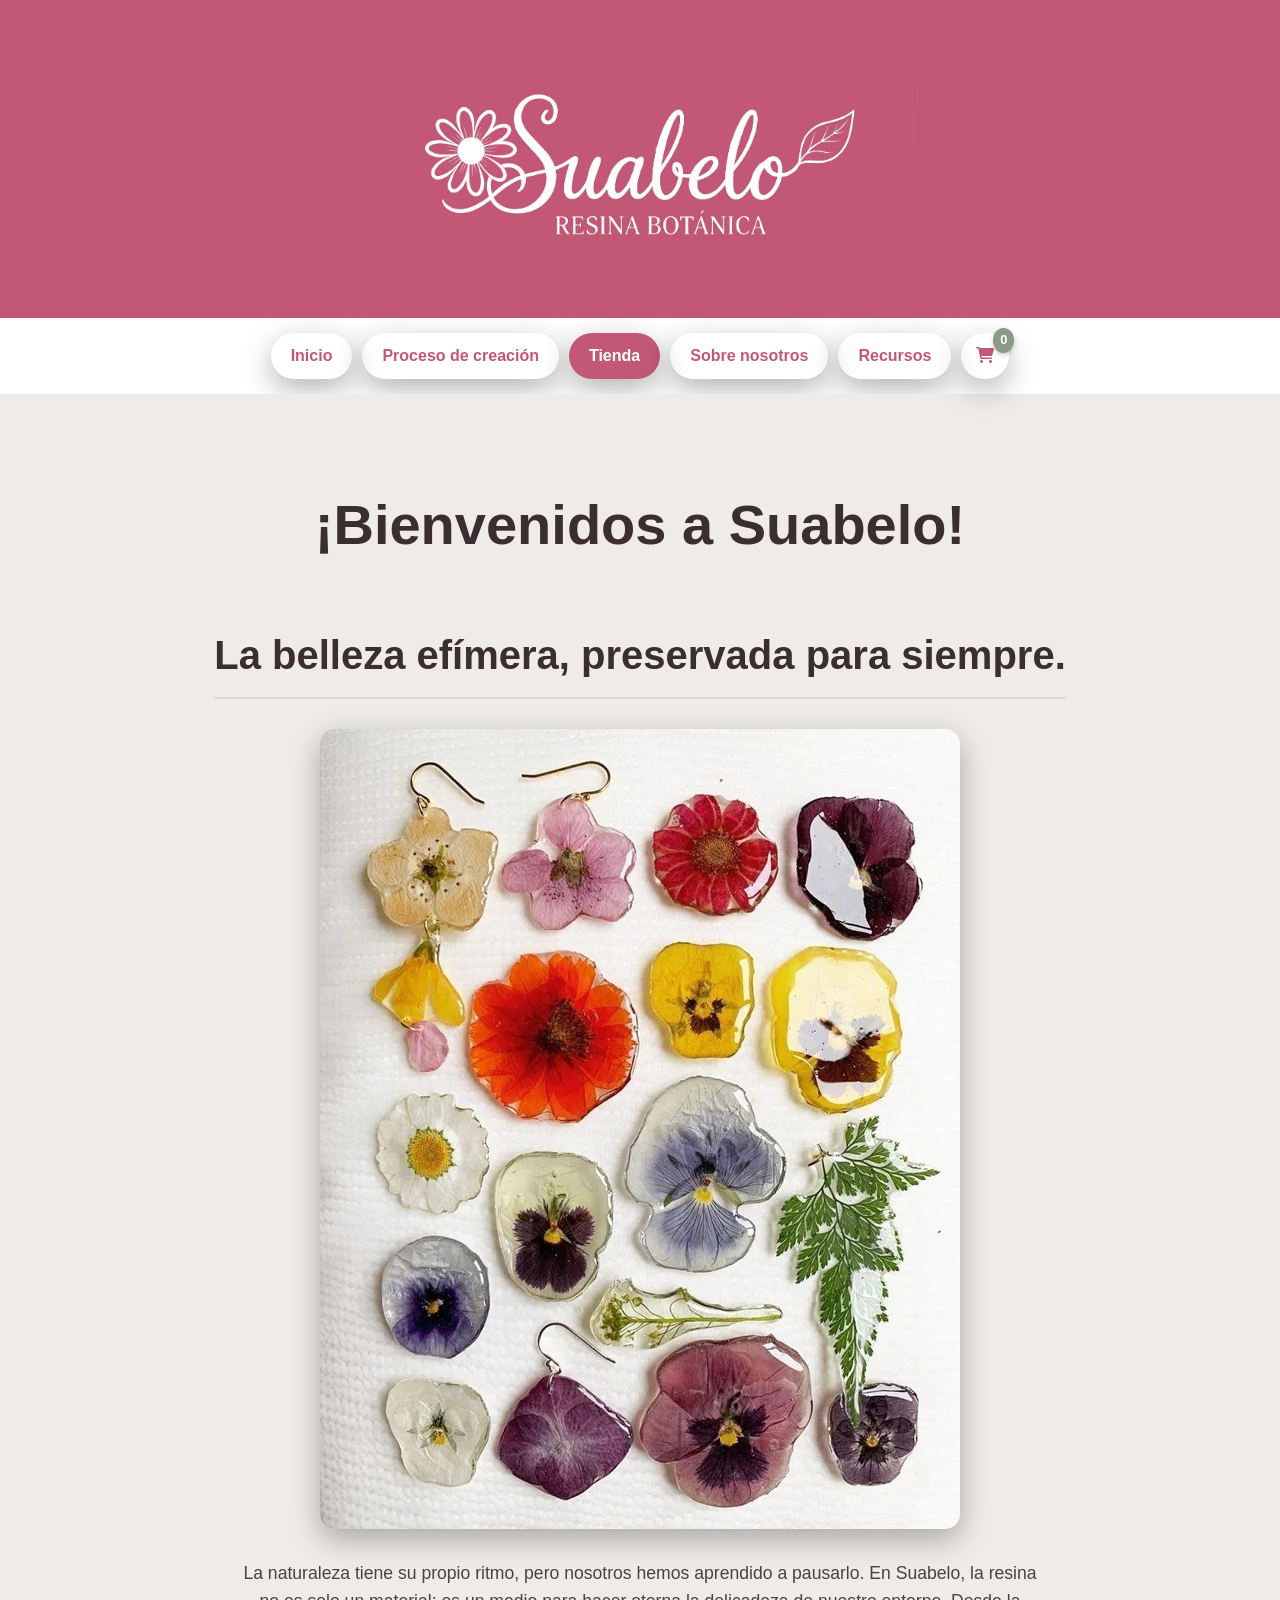
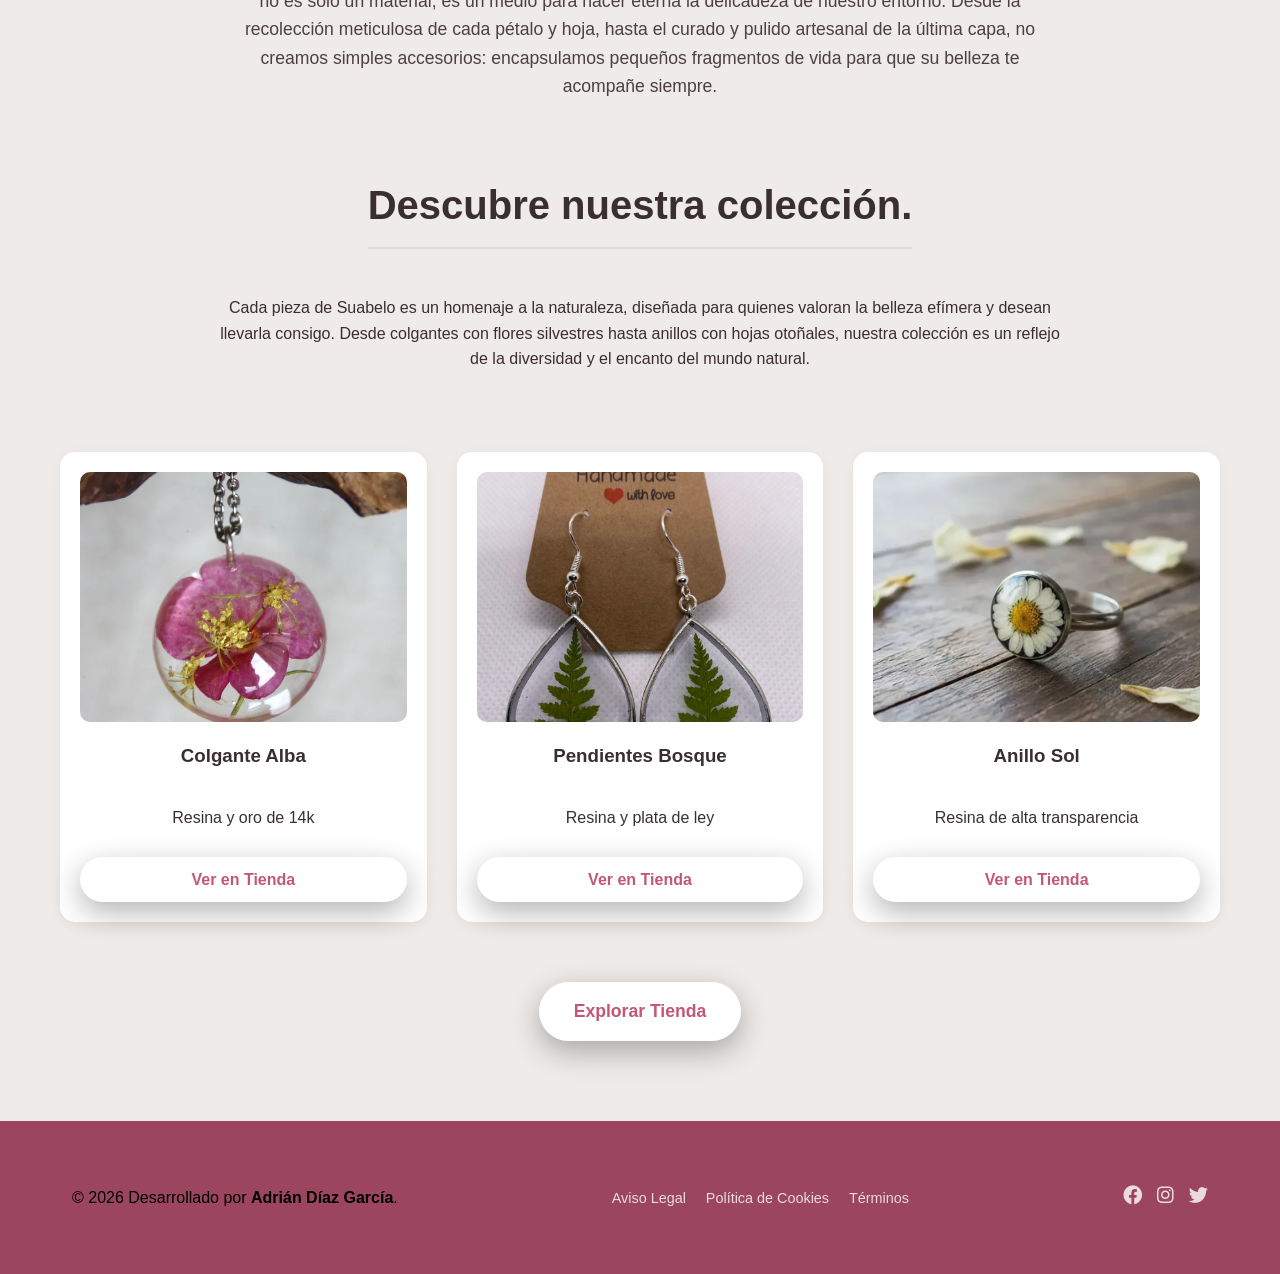
==== commit a641c092: "Carrito a 0" ====
--- a/Web/index.html
+++ b/Web/index.html
@@ -23,7 +23,7 @@
             <a href="recursos.html">Recursos</a>
             <a href="carrito.html" class="enlace-carrito" aria-label="Ver carrito de la compra">
             <i class="fas fa-shopping-cart"></i>
-                <span class="badge-carrito"></span> </a>
+                <span class="badge-carrito">0</span> </a>
         </nav>
 
         <main>
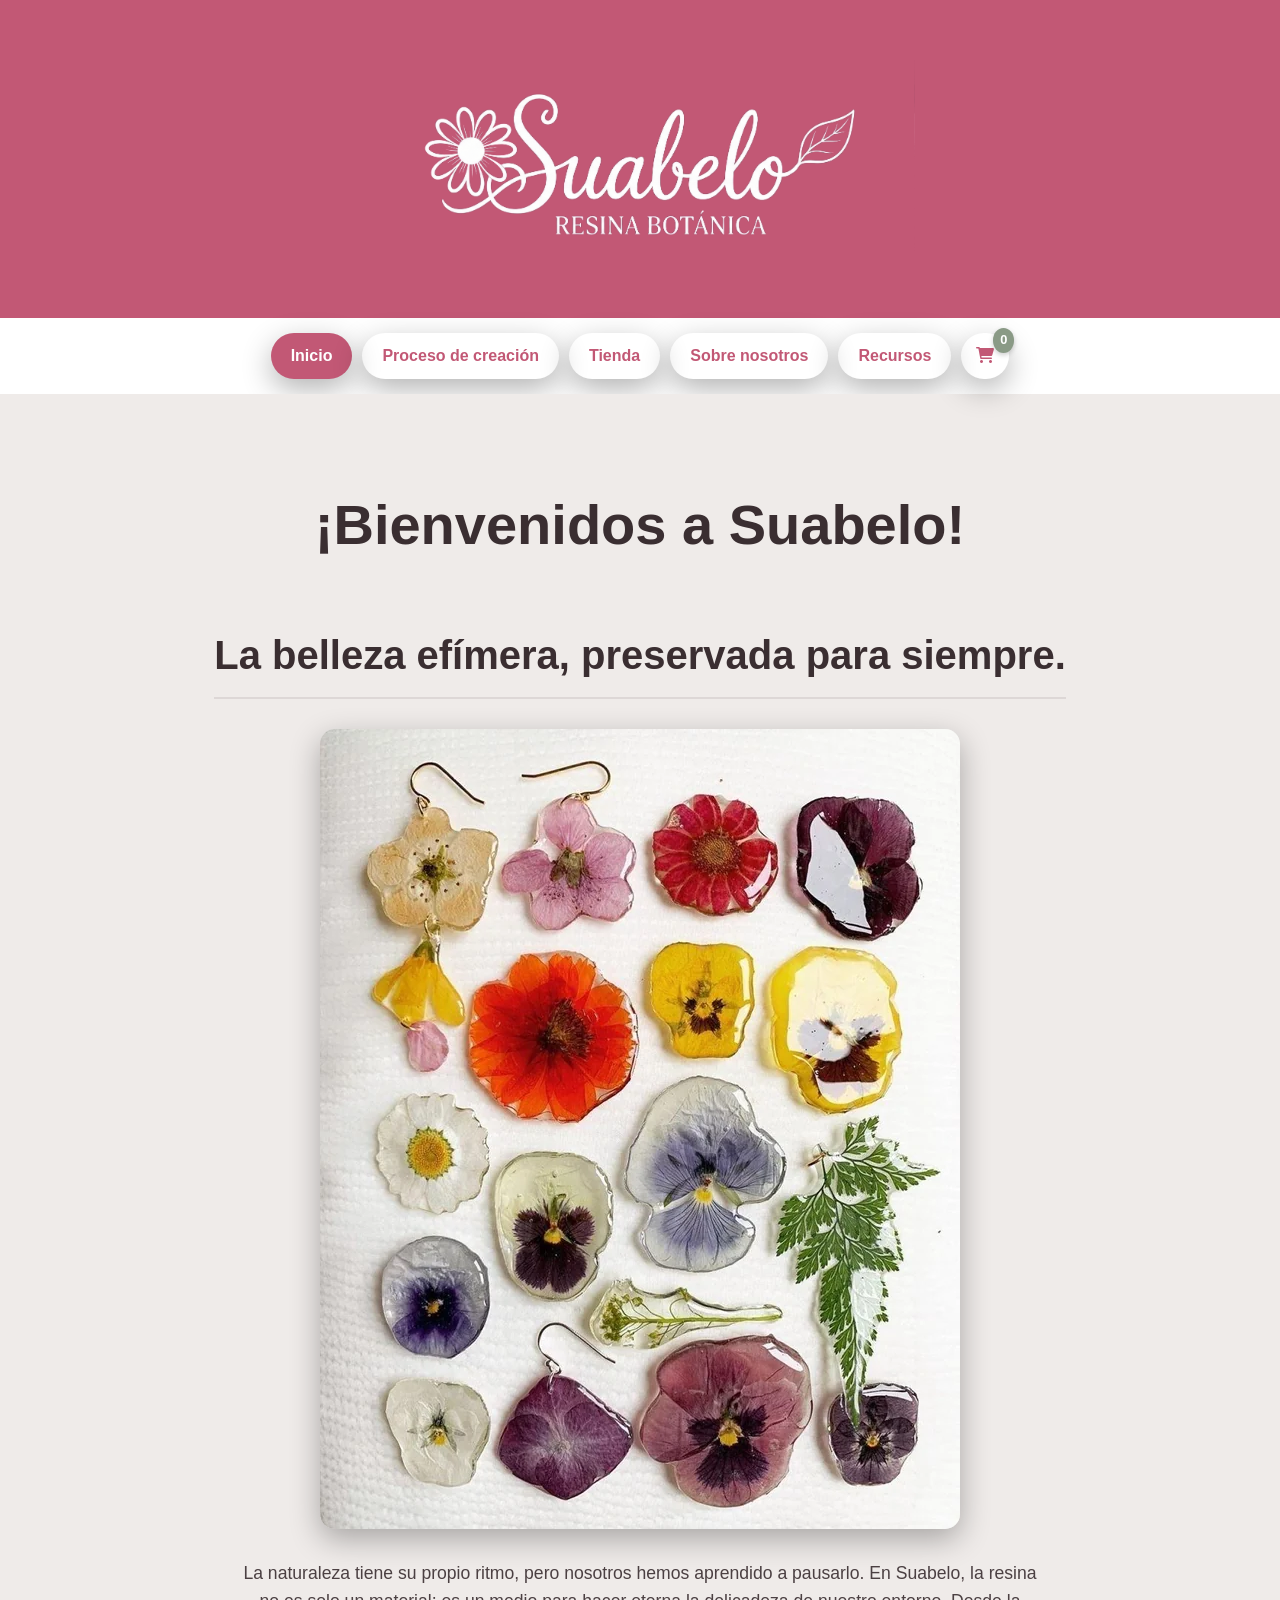
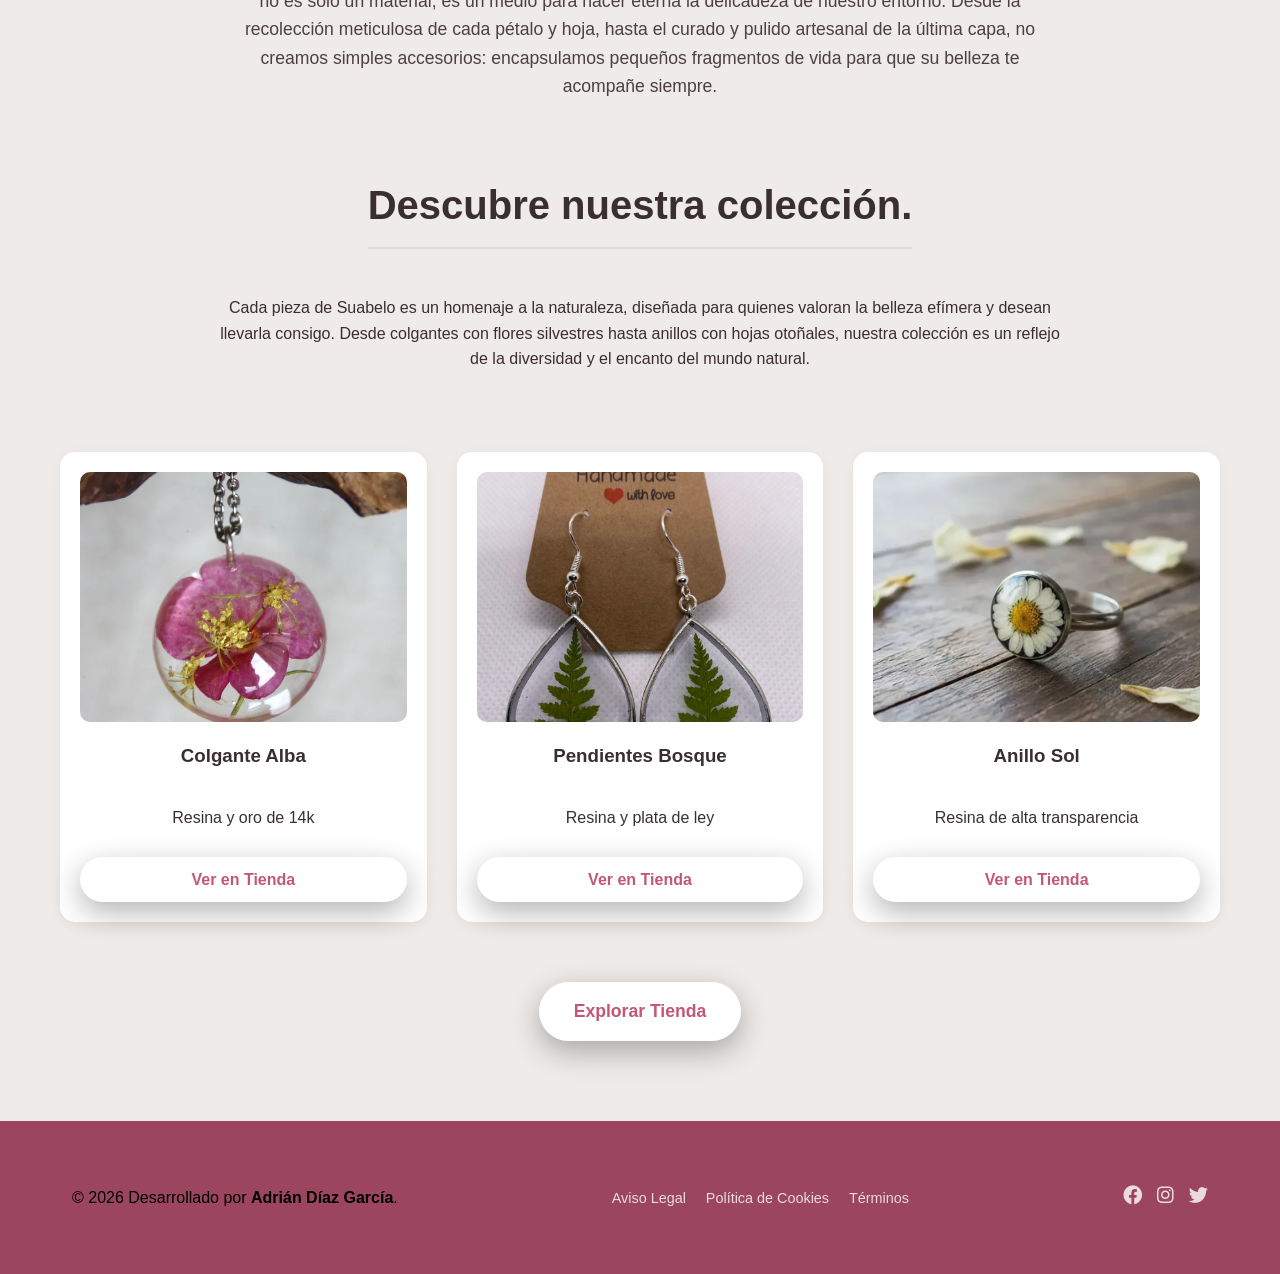
==== commit 87e41bb3: "correción menú activo" ====
--- a/Web/index.html
+++ b/Web/index.html
@@ -16,9 +16,9 @@
         </header>   
 
         <nav class="menu_navegacion">
-            <a href="index.html">Inicio</a>
+            <a href="index.html" class="active">Inicio</a>
             <a href="procesocreativo.html">Proceso de creación</a>
-            <a href="tienda.html" class="active">Tienda</a>
+            <a href="tienda.html">Tienda</a>
             <a href="sobrenosotros.html">Sobre nosotros</a>
             <a href="recursos.html">Recursos</a>
             <a href="carrito.html" class="enlace-carrito" aria-label="Ver carrito de la compra">
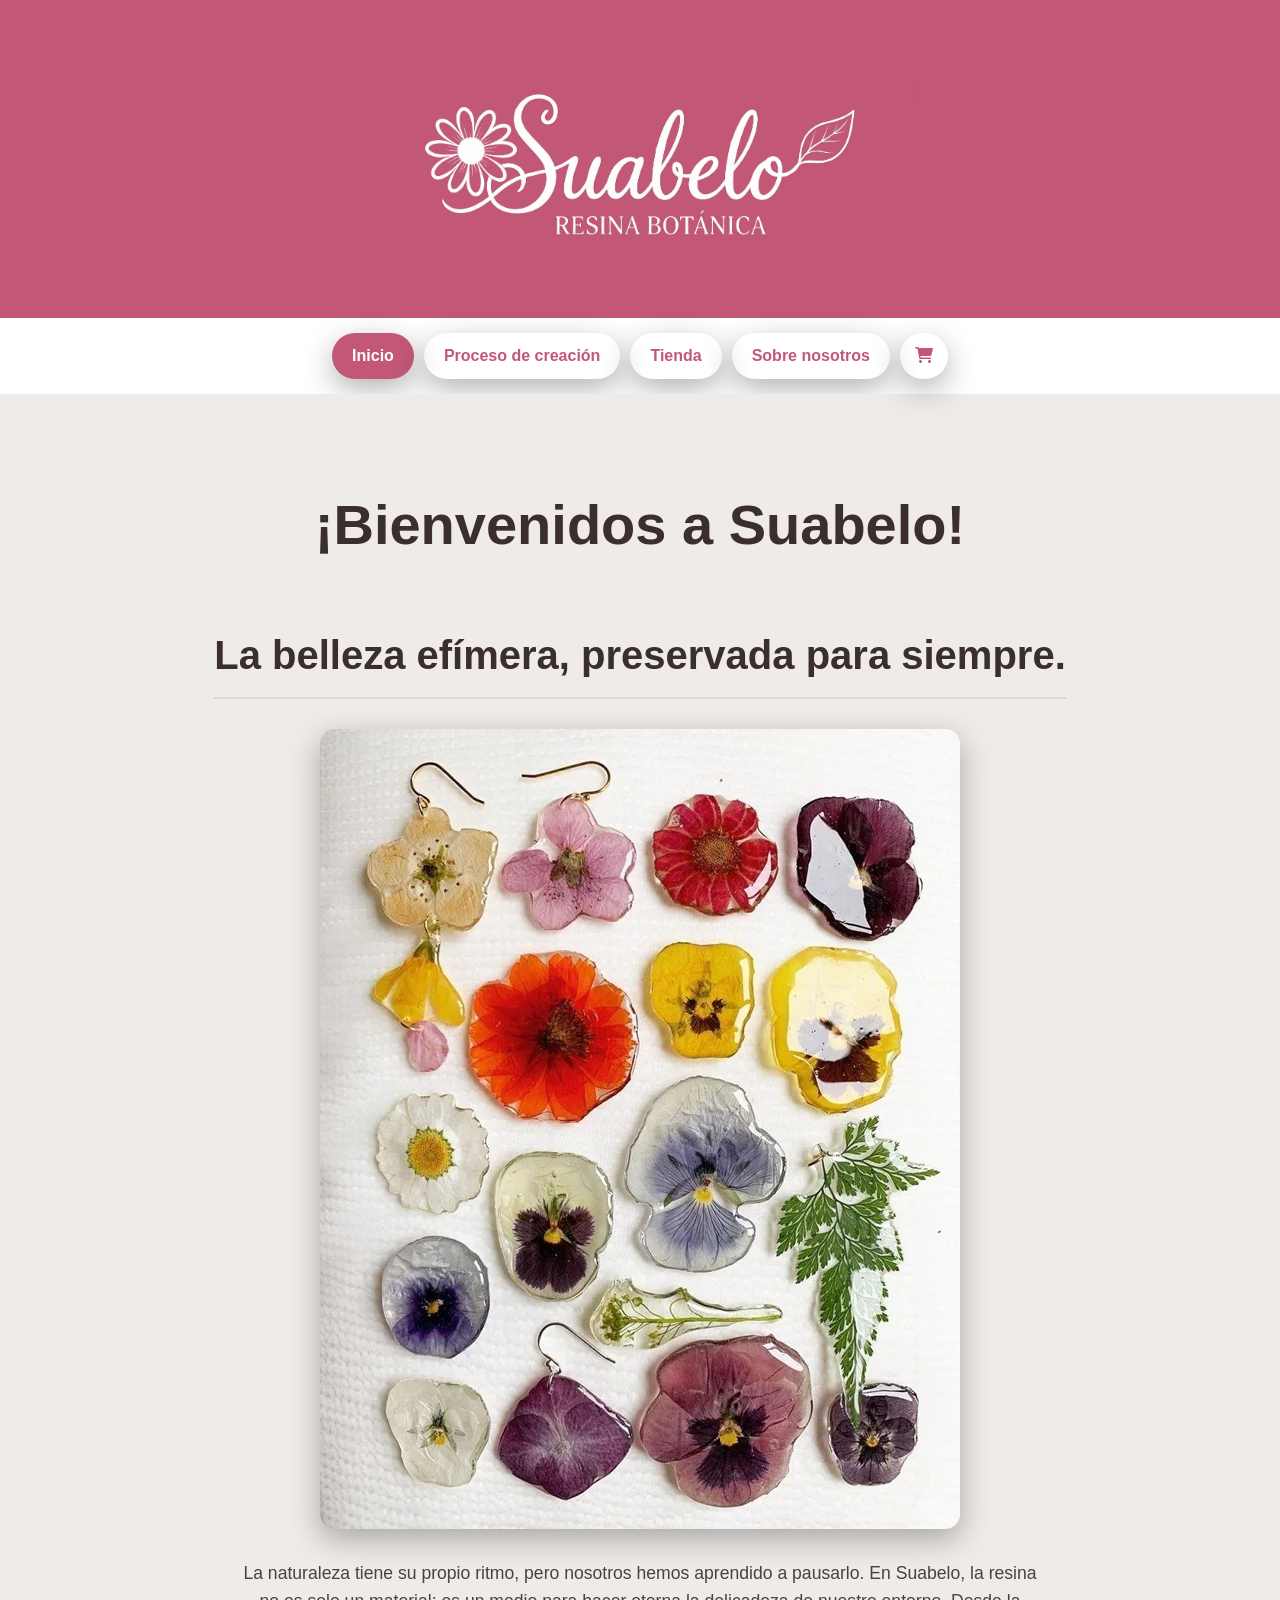
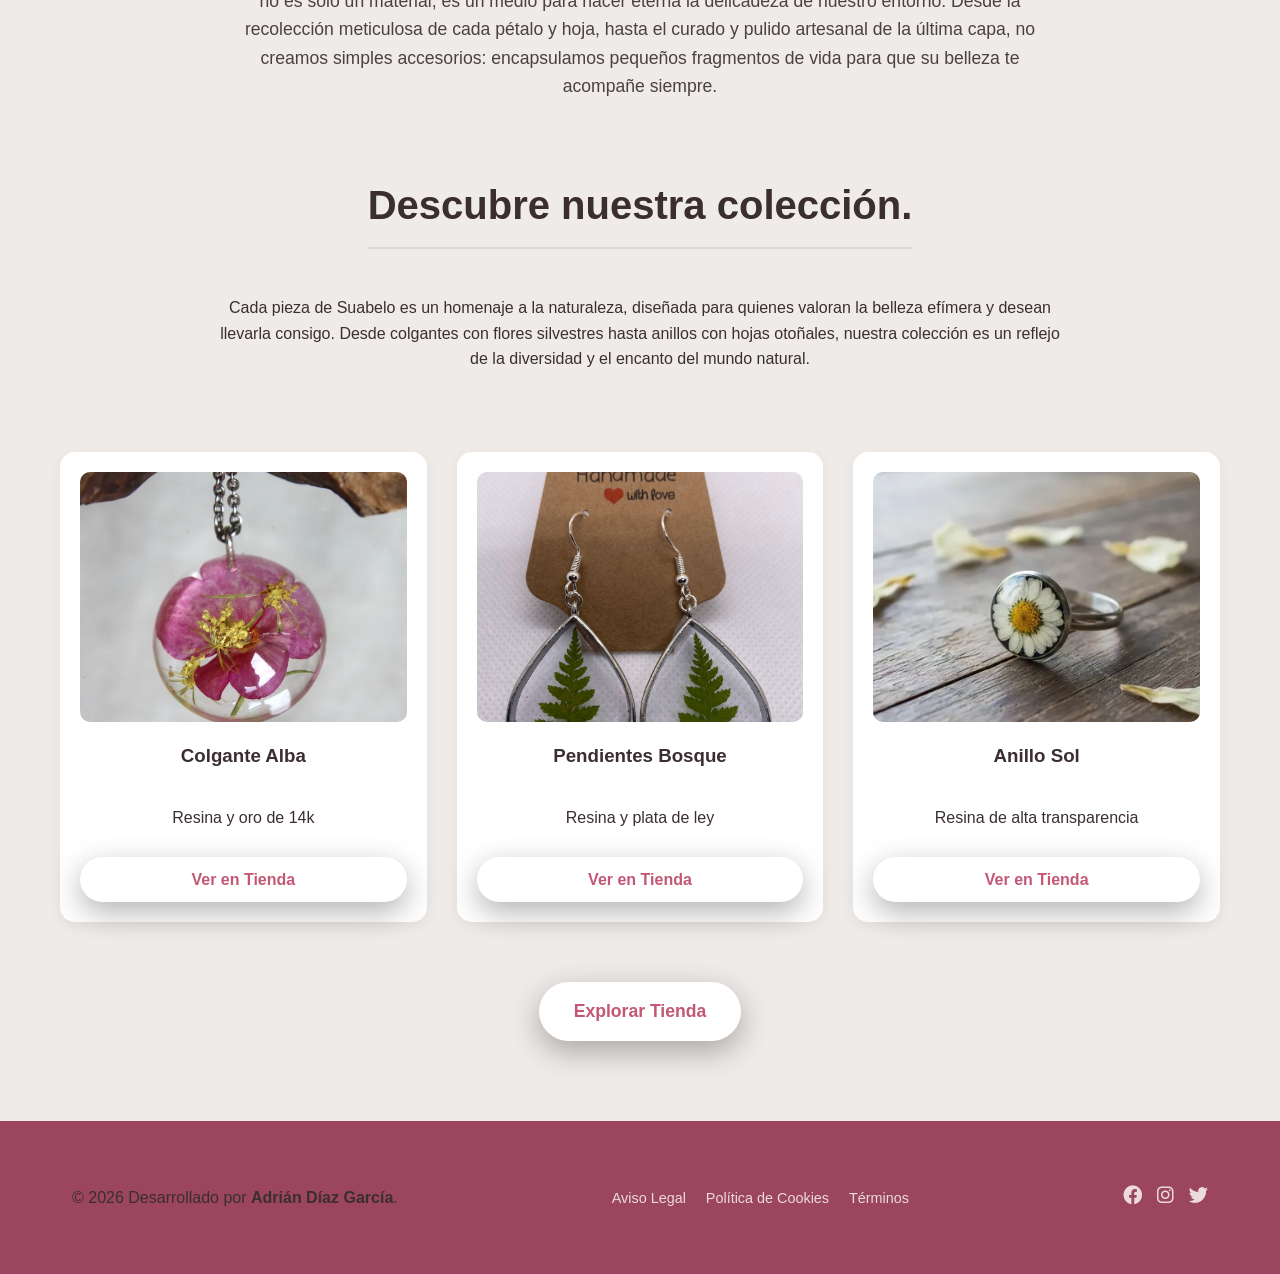
==== commit e2e0319d: "Implementación de lógica de productos" ====
--- a/Web/index.html
+++ b/Web/index.html
@@ -20,7 +20,6 @@
             <a href="procesocreativo.html">Proceso de creación</a>
             <a href="tienda.html">Tienda</a>
             <a href="sobrenosotros.html">Sobre nosotros</a>
-            <a href="recursos.html">Recursos</a>
             <a href="carrito.html" class="enlace-carrito" aria-label="Ver carrito de la compra">
             <i class="fas fa-shopping-cart"></i>
                 <span class="badge-carrito">0</span> </a>
@@ -99,5 +98,6 @@
                 </div>
             </div>
         </footer>
+        <script src="js/carrito.js"></script>
     </body>
 </html>     
--- a/Web/css/estilos.css
+++ b/Web/css/estilos.css
@@ -1,26 +1,30 @@
 /* =========================================
-   ESTILOS GLOBALES
-   ========================================= */
-html { 
-    scroll-behavior: smooth; /* Desplazamiento suave al navegar por anclas */
-    height: 100%;            /* Asegura altura completa de la ventana */
-}
-
-/* VARIABLES CSS (PALETA DE COLORES) */
+   ESTILOS GLOBALES VARIABLES CSS (PALETA DE COLORES)
+   ========================================= */
 :root {
     --color-primary: #ffffff;         /* Blanco puro para contrastes fuertes */
     --color-bg-light: #C25875;        /* El rosa original y elegante de tu logo (Cabecera) */
     
-    /* LOS NUEVOS TONOS BOTÁNICOS */
+    /* LOS TONOS BOTÁNICOS */
     --color-bg-main: #FAFAF8;         /* Blanco roto cálido (color lino o crema muy suave) para el fondo */
     --color-brand-muted: #EADCE0;     /* Un rosa polvo casi gris, para detalles secundarios */
     --color-text-dark: #3A2E31;       /* Gris carbón con un subtono ciruela, mucho más elegante que el negro puro */
     --color-accent: #8A9A86;          /* Un verde salvia apagado. La botánica necesita hojas, no solo flores. */
 }
 
-/* RESET BÁSICO */
+/* =========================================
+   RESET BÁSICO 
+ ========================================= */
 * {
     box-sizing: border-box;  /* El padding y borde se incluyen en el tamaño total */
+}
+
+/* =========================================
+   ARQUITECTURA DEL HTML
+   ========================================= */
+html { 
+    scroll-behavior: smooth; /* Desplazamiento suave al navegar por anclas */
+    height: 100%;            /* Asegura altura completa de la ventana */
 }
 
 /* =========================================
@@ -29,7 +33,7 @@
 body { 
     font-family: Assistant, sans-serif;  /* Aplica la fuente definida en variables */
     background-color: var(--color-bg-light);   /* Color de fondo global */
-    color: var(--color-text);           /* Color de texto global */
+    color: var(--color-text-dark);           /* Color de texto global */
     line-height: 1.6;                 /* Altura de línea para mejor legibilidad */
     margin: 0;              /* Elimina los márgenes por defecto del navegador */
     
@@ -40,7 +44,18 @@
     overflow-x: hidden; /* Corta por lo sano cualquier elemento que intente salirse por los lados */
 }
 
-/* ESTILOS DEL MAIN (CONTENIDO PRINCIPAL) */
+/* =========================================
+   ESTILOS DE TIPOGRAFÍA Y ETIQUETAS BASE
+   ========================================= */
+h1 {
+    font-size: 3.5rem;      /* Tamaño de fuente grande para el título principal */
+    margin-bottom: 20px;    /* Separación inferior */
+    color: var(--color-text-dark); /* Usa el color blanco definido */
+}
+
+/* =========================================
+   ESTILOS DEL MAIN (CONTENIDO PRINCIPAL) 
+   ========================================= */
 main {
     flex: 1;
     background-color: #EFEBE9; /* Pon aquí el HEX del color que prefieras */
@@ -51,6 +66,58 @@
 }
 
 /* =========================================
+   PIE DE PÁGINA (FOOTER)
+   ========================================= */
+footer { 
+    background-color: rgba(0,0,0,0.2); /* Fondo ligeramente más oscuro */
+    padding: 3rem 0;                   /* Altura del footer */
+    margin-top: auto;                  /* Empuja hacia abajo si sobra espacio */
+} 
+
+.footer-container { 
+    max-width: 1200px;           /* Ancho máximo contenido */
+    margin: 0 auto;              /* Centrado */
+    display: flex;               /* Flexbox para columnas */
+    justify-content: space-between; /* Distribución espaciada */
+    align-items: center;         /* Alineación vertical */
+    padding: 0 2rem; 
+    flex-wrap: wrap;             /* Adaptable a móviles */
+    gap: 20px;
+} 
+
+/* Enlaces del Footer */
+.footer-links ul {
+    list-style: none;   /* Sin puntos */
+    padding: 0;
+    margin: 0;
+    display: flex;      /* Enlaces en horizontal */
+    gap: 20px;          /* Separación */
+}
+
+.footer-links a, .footer-social a {
+    color: var(--color-primary); /* Texto blanco */
+    text-decoration: none;
+    font-size: 0.9rem;
+    opacity: 0.8;               /* Un poco transparente por defecto */
+    transition: opacity 0.3s;
+}
+
+.footer-links a:hover, .footer-social a:hover {
+    opacity: 1;                 /* Totalmente visible al pasar ratón */
+    text-decoration: underline;
+}
+
+/* Redes Sociales */
+.footer-social {
+    display: flex;
+    gap: 15px; /* Separación entre iconos */
+}
+
+.footer-social i {
+    font-size: 1.2rem; /* Tamaño de iconos */
+}
+
+/* =========================================
    ESTILOS DEL HEADER (CABECERA)
    ========================================= */
 header {       
@@ -59,165 +126,6 @@
     width: 100%;                  /* Ocupa el ancho disponible */
     text-align: center;           /* Centra el texto y elementos inline */
     padding: 0 20px;              /* Espacio interno lateral */
-}
-
-h1 {
-    font-size: 3.5rem;      /* Tamaño de fuente grande para el título principal */
-    margin-bottom: 20px;    /* Separación inferior */
-    color: var(--color-text-dark); /* Usa el color blanco definido */
-}
-
-/* MENÚ DE NAVEGACIÓN */
-.menu_navegacion {
-    display: flex;
-    justify-content: center;
-    flex-wrap: wrap;
-    gap: 10px;
-    align-items: center;
-    padding: 15px 0; 
-    background: white;
-    border-radius: 0;       
-    margin-top: 30px;       
-    margin-bottom: 0;    
-}
-
-.menu_navegacion a {
-    display: inline-block;           /* Comportamiento de bloque en línea */
-    text-decoration: none;           /* Elimina el subrayado del enlace */
-    color: var(--color-bg-light);    /* Color de texto morado (invertido) */
-    font-weight: bold;               /* Texto en negrita */
-    padding: 10px 20px;              /* Zona clicleable más amplia */
-    border-radius: 50px;             /* Bordes redondeados en cada botón */
-    transition: transform 0.2s ease, box-shadow 0.2s ease; /* Animación */
-    box-shadow: 0 10px 30px rgba(0,0,0,0.3); /* Sombra difusa para dar profundidad */
-}
-
-.menu_navegacion a:hover { 
-    background-color: var(--color-bg-light); /* Fondo morado al pasar el ratón */
-    color: var(--color-primary);             /* Texto blanco al pasar el ratón */
-    transform: scale(1.05);                  /* Ligero aumento de tamaño (Zoom) */
-}
-
-.menu_navegacion a.active {
-    background-color: var(--color-bg-light); /* Marca visual para la página actual */
-    color: var(--color-primary);
-}
-
-/* =========================================
-   SECCIONES HERO (INTRODUCCIÓN)
-   ========================================= */
-.hero-intro {
-    max-width: 900px;       /* Limita el ancho del texto para leer mejor */
-    margin: 40px auto;      /* Centrado con margen vertical */
-    text-align: center;     /* Texto centrado */
-    padding: 0 20px;        /* Margen de seguridad lateral */
-}
-
-.hero-intro h2 {
-    font-size: 2.5rem;            /* Tamaño de subtítulo */
-    margin-bottom: 30px;          /* Separación inferior */
-    color: var(--color-text-dark);  /* Color oscuro para mejor contraste */
-    border-bottom: 2px solid rgba(58, 46, 49, 0.1); /* Línea decorativa sutil */
-    padding-bottom: 10px;         /* Espacio hasta la línea */
-    display: inline-block;        /* La línea ocupa solo lo que mide el texto */
-}
-
-.hero-intro p {
-    font-size: 1.1rem;      /* Texto ligeramente más grande que el estándar */
-    margin-bottom: 30px;    
-    opacity: 0.9;           /* Ligera transparencia para jerarquía visual */
-    max-width: 800px;       /* Ancho máximo del párrafo */
-    margin-left: auto;      /* Centrado automático izquierda */
-    margin-right: auto;     /* Centrado automático derecha */    
-}
-
-.hero-tienda {
-    max-width: 900px;       /* Limita el ancho del texto para leer mejor */
-    margin: 40px auto;      /* Centrado con margen vertical */
-    text-align: center;     /* Texto centrado */
-    padding: 0 20px;        /* Margen de seguridad lateral */
-}
-
-.hero-tienda h2 {
-    font-size: 2.5rem;            /* Tamaño de subtítulo */
-    margin-bottom: 30px;          /* Separación inferior */
-    color: var(--color-text-dark);  /* Color oscuro para mejor contraste */
-    border-bottom: 2px solid rgba(58, 46, 49, 0.1); /* Línea decorativa sutil */
-    padding-bottom: 10px;         /* Espacio hasta la línea */
-    display: inline-block;        /* La línea ocupa solo lo que mide el texto */
-}
-
-.tienda-header {
-    max-width: 900px;       /* Limita el ancho del texto para leer mejor */
-    margin: 40px auto;      /* Centrado con margen vertical */
-    text-align: center;     /* Texto centrado */
-    padding: 0 20px;        /* Margen de seguridad lateral */
-}
-
-.tienda-header h2 {
-    font-size: 1.8rem;            /* Tamaño de subtítulo */
-    margin-bottom: 30px;          /* Separación inferior */
-    color: var(--color-text-dark);  /* Color oscuro para mejor contraste */
-    border-bottom: 2px solid rgba(58, 46, 49, 0.1); /* Línea decorativa sutil */
-    padding-bottom: 10px;         /* Espacio hasta la línea */
-    display: inline-block;        /* La línea ocupa solo lo que mide el texto */
-}
-
-/* IMÁGENES DESTACADAS */
-
-.logo {
-    display: block;           /* La convertimos en bloque para que ocupe su propia línea */
-    margin: 0 auto 30px auto; /* Centrado mágico: 'auto' a los lados empuja la imagen al centro */
-    max-width: 550px;         /* Cambia este 250px hasta que el logo tenga el tamaño que buscas */
-    height: auto;             /* Mantiene la proporción original para que no se deforme */
-}
-
-.hero-image {
-    display: flex;              /* Flexbox para centrar la imagen */
-    justify-content: center;    /* Centrado horizontal */
-    width: 100%;                
-    margin-bottom: 30px;        /* Espacio debajo de la imagen */
-}
-
-.hero-image img {
-    max-width: 100%;        /* La imagen nunca será más ancha que su contenedor (Responsive) */
-    height: auto;           /* Mantiene la proporción de aspecto */
-    border-radius: 15px;    /* Bordes redondeados */
-    box-shadow: 0 10px 30px rgba(0,0,0,0.3); /* Sombra difusa para dar profundidad */
-}
-
-/* =========================================
-   LISTAS DE MODELOS (TARJETAS DE IA)
-   ========================================= */
-.model-list {
-    list-style: none; /* Elimina los puntos (bullets) de la lista principal */
-    padding: 0;       /* Elimina el padding por defecto */
-    text-align: left; /* Alinea el texto a la izquierda para mejor lectura */
-}
-
-/* Estilo individual de cada tarjeta/item */
-.model-list > li {
-    background: rgba(255, 255, 255, 0.05); /* Fondo blanco semitransparente */
-    border-radius: 15px;                   /* Bordes redondeados */
-    padding: 30px;                         /* Espacio interno */
-    margin-bottom: 40px;                   /* Separación entre tarjetas */
-    border: 1px solid rgba(255,255,255,0.1); /* Borde muy sutil */
-}
-
-.model-list h3 {
-    text-align: center; /* Título de la IA centrado */
-    color: #ffd700;     /* Color dorado para destacar */
-    font-size: 1.8rem;  
-    margin-top: 0;
-    margin-bottom: 1rem;
-}
-
-.model-list ol {
-    margin-left: 20px; /* Sangría para la lista numerada interna */
-}
-
-.model-list ol li {
-    margin-bottom: 10px; /* Separación entre características */
 }
 
 /* =========================================
@@ -248,13 +156,13 @@
 }
 
 .link-list a, .videos-list a {
-    color: var(--color-bg-light); /* Enlaces en morado */
+    color: var(--color-bg-light); /* Enlaces en fucsia */
     font-weight: bold;            /* Negrita */
     text-decoration: underline;   /* Subrayado */
 }
 
 .link-list a:hover, .videos-list a:hover {
-    color: #d900ff; /* Cambio de color al pasar el ratón (Feedback) */
+    color: var(--color-bg-light); /* Cambio de color al pasar el ratón (Feedback) */
 }
 
 /* =========================================
@@ -285,10 +193,11 @@
     
 }
 
-/* EL CONTENEDOR PRINCIPAL (La estantería) */
+/* =========================================
+   EL CONTENEDOR PRINCIPAL (La estantería) 
+   ========================================= */
 .tienda-galeria {
     display: grid;
-    /* ESTA ES LA LÍNEA MÁGICA: */
     grid-template-columns: repeat(auto-fit, minmax(250px, 1fr)); 
     gap: 30px; /* El espacio exacto entre cada tarjeta de producto */
     
@@ -297,8 +206,9 @@
     margin: 0 auto;    /* Lo centramos */
 }
 
-/* LAS TARJETAS (Las vitrinas individuales) */
-/* DOMANDO A LAS IMÁGENES REBELDES */
+/* =========================================
+   LAS TARJETAS (vitrinas individuales)
+   ========================================= */
 .producto-card img {
     width: 100%;
     height: 250px; /* Forzamos una altura fija para todas */
@@ -306,7 +216,9 @@
     border-radius: 10px;
 }
 
-/* ALINEACIÓN PERFECTA DEL CONTENIDO */
+/* =========================================
+   ALINEACIÓN PERFECTA DEL CONTENIDO 
+   =========================================*/
 .producto-card {
     background: white;
     border-radius: 15px;
@@ -321,165 +233,47 @@
     height: 100%; 
 }
 
-/* Un pequeño efecto al pasar el ratón */
 .producto-card:hover {
     transform: translateY(-10px); /* La tarjeta "levita" un poco hacia arriba */
 }
 
 /* =========================================
-   PIE DE PÁGINA (FOOTER)
-   ========================================= */
-footer { 
-    background-color: rgba(0,0,0,0.2); /* Fondo ligeramente más oscuro */
-    padding: 3rem 0;                   /* Altura del footer */
-    margin-top: auto;                  /* Empuja hacia abajo si sobra espacio */
-} 
-
-.footer-container { 
-    max-width: 1200px;           /* Ancho máximo contenido */
-    margin: 0 auto;              /* Centrado */
-    display: flex;               /* Flexbox para columnas */
-    justify-content: space-between; /* Distribución espaciada */
-    align-items: center;         /* Alineación vertical */
-    padding: 0 2rem; 
-    flex-wrap: wrap;             /* Adaptable a móviles */
-    gap: 20px;
-} 
-
-/* Enlaces del Footer */
-.footer-links ul {
-    list-style: none;   /* Sin puntos */
-    padding: 0;
-    margin: 0;
-    display: flex;      /* Enlaces en horizontal */
-    gap: 20px;          /* Separación */
-}
-
-.footer-links a, .footer-social a {
-    color: var(--color-primary); /* Texto blanco */
-    text-decoration: none;
-    font-size: 0.9rem;
-    opacity: 0.8;               /* Un poco transparente por defecto */
-    transition: opacity 0.3s;
-}
-
-.footer-links a:hover, .footer-social a:hover {
-    opacity: 1;                 /* Totalmente visible al pasar ratón */
-    text-decoration: underline;
-}
-
-/* Redes Sociales */
-.footer-social {
+   SECCIONES ESPECÍFICAS (HERO, MODELOS, RECURSOS, TIENDA)
+     Y ELEMENTOS DE NAVEGACIÓN
+   ========================================= */
+.menu_navegacion {
     display: flex;
-    gap: 15px; /* Separación entre iconos */
-}
-
-.footer-social i {
-    font-size: 1.2rem; /* Tamaño de iconos */
-}
-
-/* =========================================
-   ESTRUCTURA DE LA TIENDA (LAYOUT)
-   ========================================= */
-.contenedor-tienda {
-    display: flex;
-    gap: 30px;
-    max-width: 95%; /* Para que no se estire demasiado en pantallas gigantes */
-    margin: 0 auto;
-    padding: 0 20px;
-    align-items: flex-start; /* Evita que la barra lateral se estire verticalmente */
-}
-
-/* =========================================
-   BARRA LATERAL DE FILTROS
-   ========================================= */
-.filtros-tienda {
-    flex: 0 0 250px; /* Ancho fijo para la barra lateral */
+    justify-content: center;
+    flex-wrap: wrap;
+    gap: 10px;
+    align-items: center;
+    padding: 15px 0; 
     background: white;
-    padding: 25px;
-    border-radius: 15px;
-    box-shadow: 0 4px 15px rgba(0,0,0,0.05);
-}
-
-.filtros-tienda h3 {
-    margin-top: 0;
-    color: var(--color-bg-light);
-    border-bottom: 2px solid var(--color-brand-muted);
-    padding-bottom: 10px;
-}
-
-.filtros-tienda ul {
-    list-style: none;
-    padding: 0;
-    margin: 0;
-}
-
-.filtros-tienda li {
-    margin-bottom: 10px;
-}
-
-.filtros-tienda a {
-    text-decoration: none;
-    color: var(--color-text-dark);
-    display: block;
-    padding: 8px 10px;
-    border-radius: 8px;
-    transition: background-color 0.2s, color 0.2s;
-}
-
-.filtros-tienda a:hover, .filtros-tienda a.filtro-activo {
-    background-color: var(--color-brand-muted);
-    color: var(--color-text-dark);
-    font-weight: bold;
-}
-
-/* =========================================
-   AJUSTES PARA LA GALERÍA DENTRO DE LA TIENDA
-   ========================================= */
-/* Sobrescribimos ligeramente tu .tienda-galeria para que encaje junto a los filtros */
-.contenedor-tienda .tienda-galeria {
-    max-width: none; /* Quitamos el límite de ancho para que se adapte al espacio disponible */
-    padding: 0; /* Quitamos el padding extra porque el contenedor ya lo tiene */
-    margin: 0; 
-}
-
-/* Estilo para el precio */
-.precio {
-    font-size: 1.3rem;
-    font-weight: bold;
-    color: var(--color-accent); /* Usamos el verde salvia apagado */
-    margin: 10px 0;
-}
-
-/* Ajuste del botón CTA dentro de la tarjeta de producto */
-.producto-card .boton-cta {
-    margin: 10px auto 0 auto;
-    padding: 10px 20px;
-    font-size: 1rem;
-    width: 100%; /* El botón ocupa el ancho de la tarjeta */
-}
-
-/* Cabecera de la tienda más compacta */
-.tienda-header {
-    max-width: 800px;       
-    margin: 10px auto 30px auto; /* Reducimos el margen superior e inferior drásticamente */
-    text-align: center;     
-    padding: 0 20px;        
-}
-
-.tienda-header h1 {
-    font-size: 2.2rem; /* Ligeramente más pequeño que el H1 del inicio */
-    margin-bottom: 10px; /* Acercamos el título al texto descriptivo */
-}
-
-/* Nueva clase para el texto descriptivo */
-.tienda-descripcion {
-    font-size: 1.1rem;
-    color: var(--color-text-dark);  
-    border-bottom: 1px solid rgba(58, 46, 49, 0.1); /* Línea más fina */
-    padding-bottom: 15px;         
-    display: inline-block;        
-    opacity: 0.8; /* Le quitamos un poco de peso visual frente a los productos */
+    border-radius: 0;       
+    margin-top: 30px;       
+    margin-bottom: 0;    
+}
+
+.menu_navegacion a {
+    display: inline-block;           /* Comportamiento de bloque en línea */
+    text-decoration: none;           /* Elimina el subrayado del enlace */
+    color: var(--color-bg-light);    /* Color de texto morado (invertido) */
+    font-weight: bold;               /* Texto en negrita */
+    padding: 10px 20px;              /* Zona clicleable más amplia */
+    border-radius: 50px;             /* Bordes redondeados en cada botón */
+    transition: transform 0.2s ease, box-shadow 0.2s ease; /* Animación */
+    box-shadow: 0 10px 30px rgba(0,0,0,0.3); /* Sombra difusa para dar profundidad */
+}
+
+.menu_navegacion a:hover { 
+    background-color: var(--color-bg-light); /* Fondo morado al pasar el ratón */
+    color: var(--color-primary);             /* Texto blanco al pasar el ratón */
+    transform: scale(1.05);                  /* Ligero aumento de tamaño (Zoom) */
+}
+
+.menu_navegacion a.active {
+    background-color: var(--color-bg-light); /* Marca visual para la página actual */
+    color: var(--color-primary);
 }
 
 /* =========================================
@@ -505,6 +299,172 @@
     pointer-events: none; 
 }
 
+/* Oculta la burbuja por completo si no tiene ningún texto/número dentro */
+.badge-carrito:empty {
+    display: none;
+}
+
+/* =========================================
+   SECCIONES HERO (INTRODUCCIÓN)
+   ========================================= */
+.hero-intro {
+    max-width: 900px;       /* Limita el ancho del texto para leer mejor */
+    margin: 40px auto;      /* Centrado con margen vertical */
+    text-align: center;     /* Texto centrado */
+    padding: 0 20px;        /* Margen de seguridad lateral */
+}
+
+.hero-intro h2,
+.hero-tienda h2 {
+    font-size: 2.5rem;            /* Tamaño de subtítulo */
+    margin-bottom: 30px;          /* Separación inferior */
+    color: var(--color-text-dark);  /* Color oscuro para mejor contraste */
+    border-bottom: 2px solid rgba(58, 46, 49, 0.1); /* Línea decorativa sutil */
+    padding-bottom: 10px;         /* Espacio hasta la línea */
+    display: inline-block;        /* La línea ocupa solo lo que mide el texto */
+}
+
+.hero-intro p {
+    font-size: 1.1rem;      /* Texto ligeramente más grande que el estándar */
+    margin-bottom: 30px;    
+    opacity: 0.9;           /* Ligera transparencia para jerarquía visual */
+    max-width: 800px;       /* Ancho máximo del párrafo */
+    margin-left: auto;      /* Centrado automático izquierda */
+    margin-right: auto;     /* Centrado automático derecha */    
+}
+
+.hero-tienda {
+    max-width: 900px;       /* Limita el ancho del texto para leer mejor */
+    margin: 40px auto;      /* Centrado con margen vertical */
+    text-align: center;     /* Texto centrado */
+    padding: 0 20px;        /* Margen de seguridad lateral */
+}
+
+/* =========================================
+   IMÁGENES DESTACADAS 
+   ========================================= */
+
+.logo {
+    display: block;           /* La convertimos en bloque para que ocupe su propia línea */
+    margin: 0 auto 30px auto; /* Centrado mágico: 'auto' a los lados empuja la imagen al centro */
+    max-width: 550px;         /* Cambia este 250px hasta que el logo tenga el tamaño que buscas */
+    height: auto;             /* Mantiene la proporción original para que no se deforme */
+}
+
+.hero-image {
+    display: flex;              /* Flexbox para centrar la imagen */
+    justify-content: center;    /* Centrado horizontal */
+    width: 100%;                
+    margin-bottom: 30px;        /* Espacio debajo de la imagen */
+}
+
+.hero-image img {
+    max-width: 100%;        /* La imagen nunca será más ancha que su contenedor (Responsive) */
+    height: auto;           /* Mantiene la proporción de aspecto */
+    border-radius: 15px;    /* Bordes redondeados */
+    box-shadow: 0 10px 30px rgba(0,0,0,0.3); /* Sombra difusa para dar profundidad */
+}
+
+/* =========================================
+   ESTRUCTURA DE LA TIENDA (LAYOUT)
+   ========================================= */
+.contenedor-tienda {
+    display: flex;
+    gap: 30px;
+    max-width: 95%; /* Para que no se estire demasiado en pantallas gigantes */
+    margin: 0 auto;
+    padding: 0 20px;
+    align-items: flex-start; /* Evita que la barra lateral se estire verticalmente */
+}
+
+/* =========================================
+   BARRA LATERAL DE FILTROS
+   ========================================= */
+.filtros-tienda {
+    flex: 0 0 250px; /* Ancho fijo para la barra lateral */
+    background: white;
+    padding: 25px;
+    border-radius: 15px;
+    box-shadow: 0 4px 15px rgba(0,0,0,0.05);
+}
+
+.filtros-tienda h3 {
+    margin-top: 0;
+    color: var(--color-bg-light);
+    border-bottom: 2px solid var(--color-brand-muted);
+    padding-bottom: 10px;
+}
+
+.filtros-tienda ul {
+    list-style: none;
+    padding: 0;
+    margin: 0;
+}
+
+.filtros-tienda li {
+    margin-bottom: 10px;
+}
+
+.filtros-tienda a {
+    text-decoration: none;
+    color: var(--color-text-dark);
+    display: block;
+    padding: 8px 10px;
+    border-radius: 8px;
+    transition: background-color 0.2s, color 0.2s;
+}
+
+.filtros-tienda a:hover, .filtros-tienda a.filtro-activo {
+    background-color: var(--color-brand-muted);
+    color: var(--color-text-dark);
+    font-weight: bold;
+}
+
+/* =========================================
+   AJUSTES PARA LA GALERÍA DENTRO DE LA TIENDA
+   ========================================= */
+/* Sobrescribimos ligeramente tu .tienda-galeria para que encaje junto a los filtros */
+.contenedor-tienda .tienda-galeria {
+    max-width: none; /* Quitamos el límite de ancho para que se adapte al espacio disponible */
+    padding: 0; /* Quitamos el padding extra porque el contenedor ya lo tiene */
+    margin: 0; 
+}
+
+.precio {
+    font-size: 1.3rem;
+    font-weight: bold;
+    color: var(--color-accent); /* Usamos el verde salvia apagado */
+    margin: 10px 0;
+}
+
+.producto-card .boton-cta {
+    margin: 10px auto 0 auto;
+    padding: 10px 20px;
+    font-size: 1rem;
+    width: 100%; /* El botón ocupa el ancho de la tarjeta */
+}
+
+.tienda-header {
+    max-width: 800px;       
+    margin: 10px auto 30px auto; /* Reducimos el margen superior e inferior drásticamente */
+    text-align: center;     
+    padding: 0 20px;        
+}
+
+.tienda-header h1 {
+    font-size: 2.2rem; /* Ligeramente más pequeño que el H1 del inicio */
+    margin-bottom: 10px; /* Acercamos el título al texto descriptivo */
+}
+
+.tienda-descripcion {
+    font-size: 1.1rem;
+    color: var(--color-text-dark);  
+    border-bottom: 1px solid rgba(58, 46, 49, 0.1); /* Línea más fina */
+    padding-bottom: 15px;         
+    display: inline-block;        
+    opacity: 0.8; /* Le quitamos un poco de peso visual frente a los productos */
+}
+
 /* =========================================
    ÁREA DE PRODUCTOS Y BARRA DE ORDENACIÓN
    ========================================= */
@@ -554,4 +514,43 @@
 
 .selector-orden select:focus {
     border-color: var(--color-accent);
+}
+
+/* =========================================
+   MEDIA QUERIES (MÓVILES Y TABLETS)
+   ========================================= */
+@media (max-width: 768px) {
+    
+    /* 1. Apilamos el contenedor principal */
+    .contenedor-tienda {
+        flex-direction: column; /* Cambia la dirección de horizontal a vertical */
+    }
+
+    /* 2. La barra de filtros pasa a ocupar todo el ancho arriba */
+    .filtros-tienda {
+        flex: none; /* Le quitamos el ancho fijo de 250px */
+        width: 100%; 
+        margin-bottom: 10px; /* Separación con los productos */
+    }
+
+    /* 3. La barra de ordenar se vuelve vertical para que no se salga de la pantalla */
+    .controles-tienda {
+        flex-direction: column;
+        gap: 15px;
+        text-align: center;
+    }
+
+    /* 4. Ajustes generales de texto para que no desborde en pantallas pequeñas */
+    h1 {
+        font-size: 2.5rem; 
+    }
+    
+    .tienda-header h1 {
+        font-size: 1.8rem;
+    }
+    
+    .menu_navegacion {
+        flex-direction: column; /* Apila los enlaces del menú en móviles */
+        width: 100%;
+    }
 }
